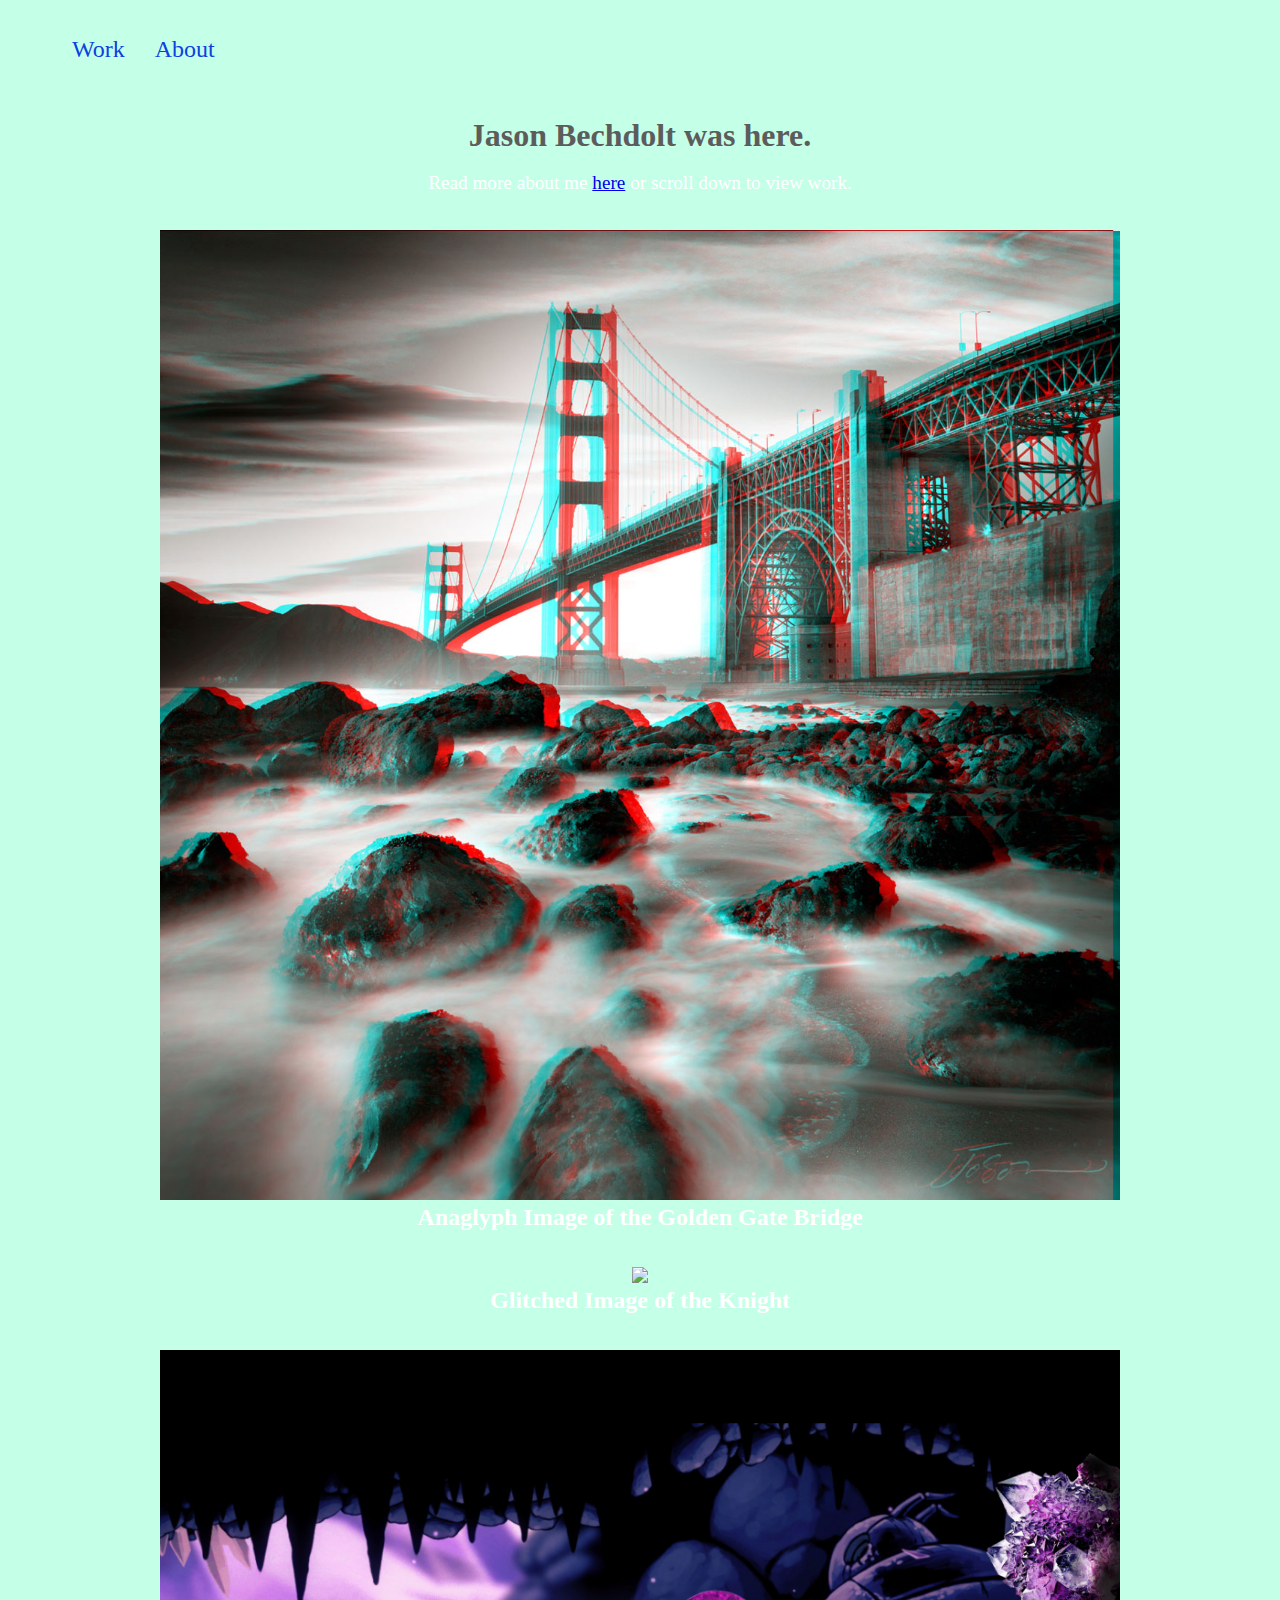
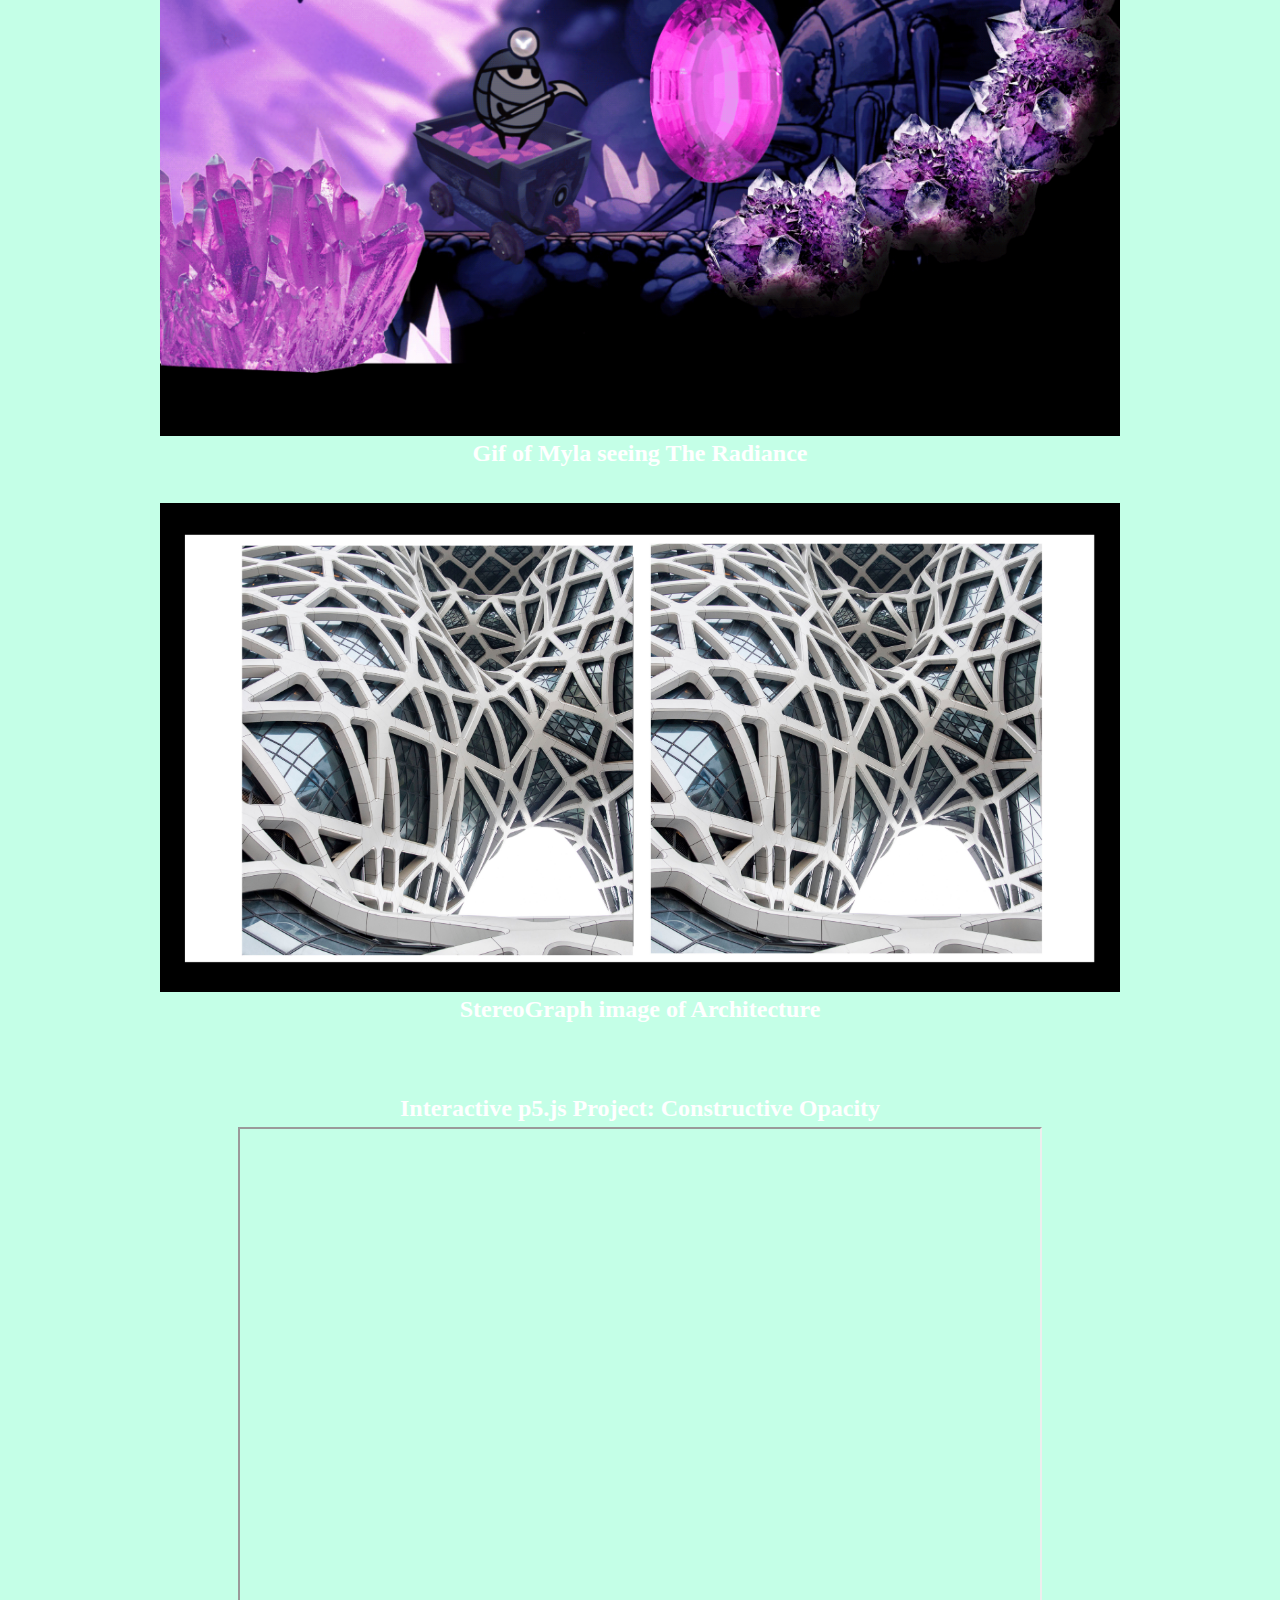
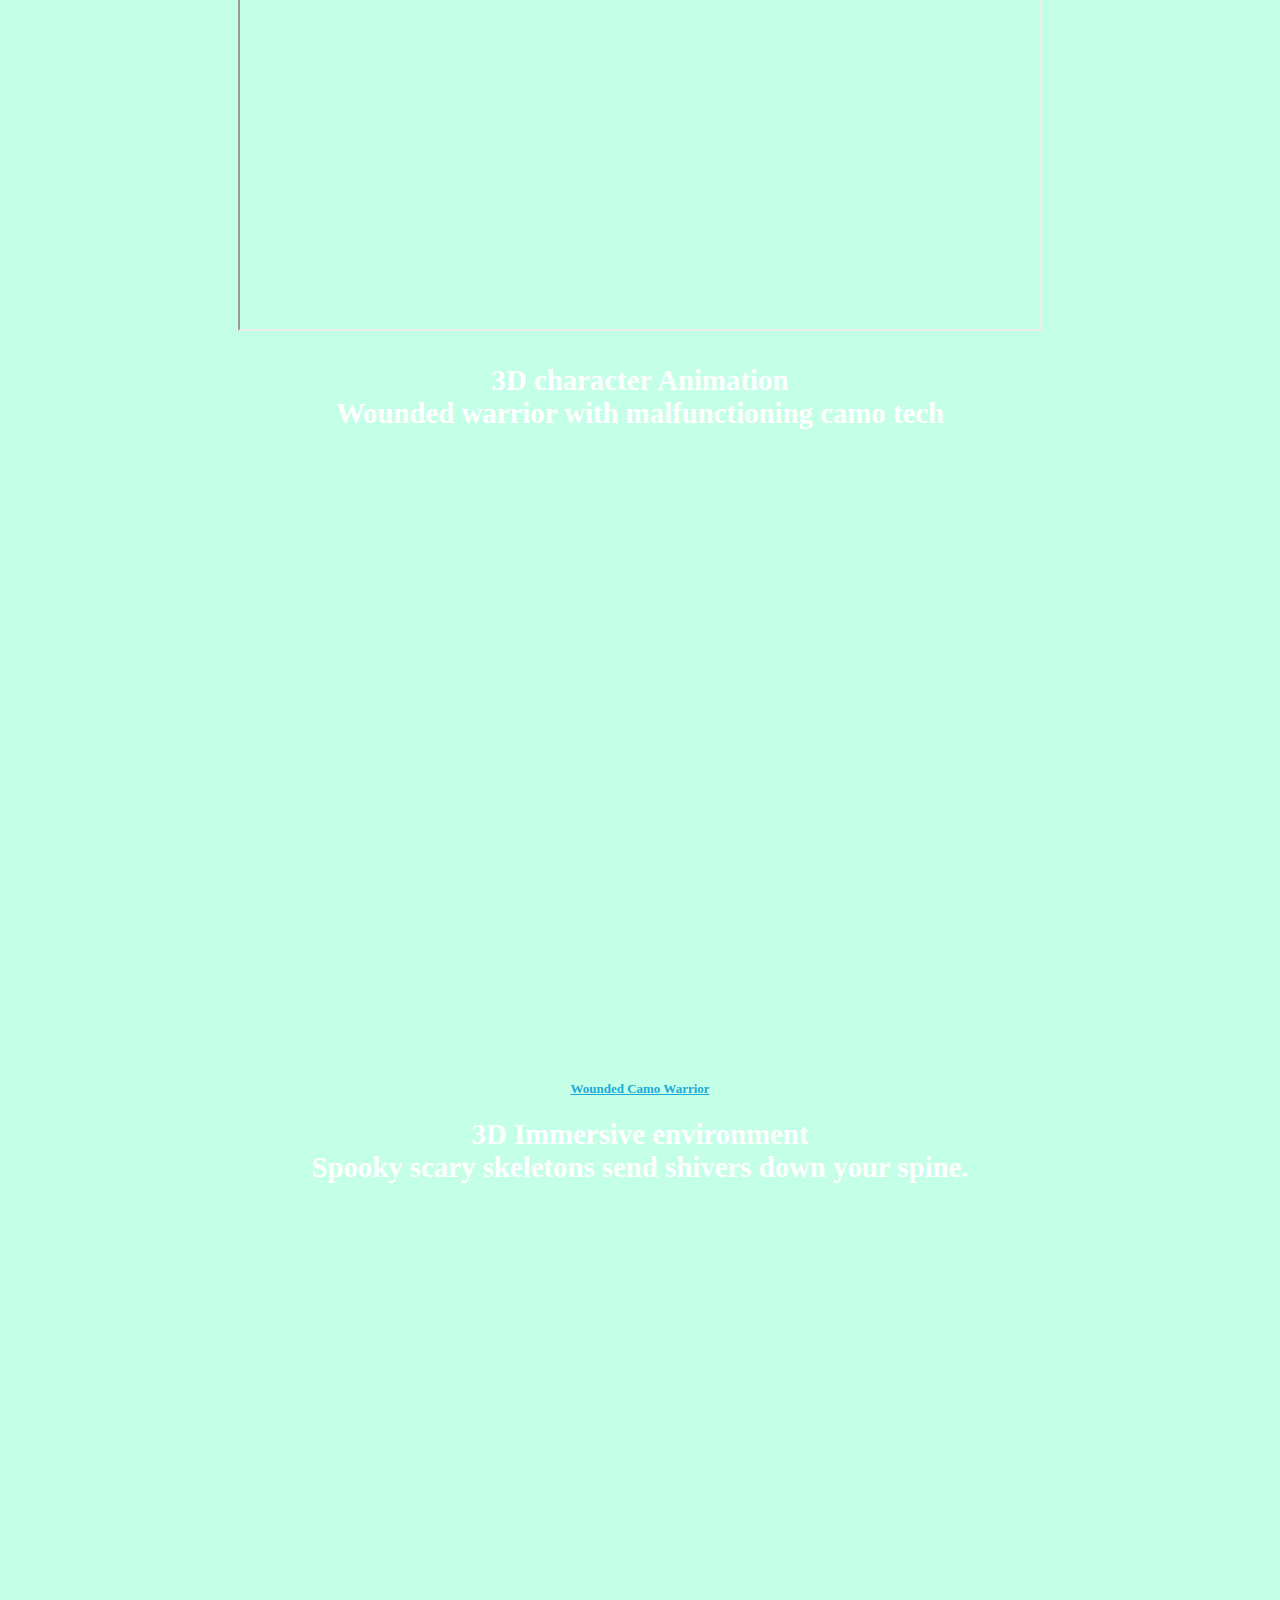
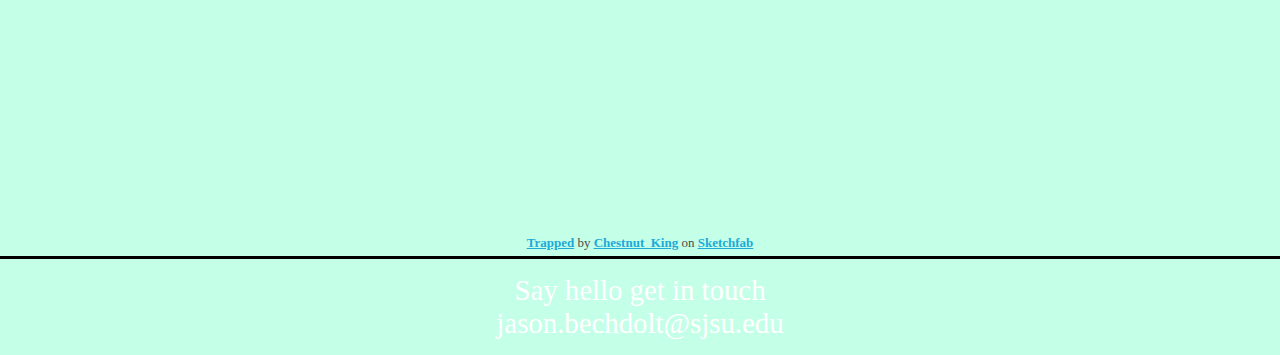
==== Index.html @ ba487bbd "Update Index.html" ====
<!DOCTYPE html>
<html>
  <head>
    <title>Jason Bechdolt</title>
    <meta charset="UTF-8">
    <link rel="stylesheet" href="style.css">
    <link rel="stylesheet" href="https://use.fontawesome.com/releases/v5.7.2/css/all.css" integrity="sha384-fnmOCqbTlWIlj8LyTjo7mOUStjsKC4pOpQbqyi7RrhN7udi9RwhKkMHpvLbHG9Sr" crossorigin="anonymous">
  </head>

<body>

  <div class="container">
    <ul class="menu">
      <li><a href="Index.html">Work</a></li>
      <li><a href="about.html">About</a></li>
      <li><a href="Chestnut King#3156"></a></li>
      <li><i class="fab fa-instagram"></i></li>
    </ul>

      <br><br>

      <center>
    <h1 id="title"> Jason Bechdolt was here.</h1>
    <p> Read more about me <a href="about.html"> here</a> or scroll down to view work.</p>

    <br><br>

    <img src="images/Jason_Bechdolt_Anaglyph.jpg" class="portfolio">
    <h2 class="imgdes"> Anaglyph Image of the Golden Gate Bridge </h2> <br><br>
    <img src="images/Jason_Bechdolt_Glitch.bmp.bmp" class="portfolio">
    <h2 class="imgdes"> Glitched Image of the Knight </h2> <br><br>
    <img src="images/The-Death-of-Myla.gif" class="portfolio">
    <h2 class="imgdes"> Gif of Myla seeing The Radiance </h2> <br><br>
    <img src="images/Jason_Bechdolt_stereograph.jpg" class="portfolio">
    <h2 class="imgdes"> StereoGraph image of Architecture </h2> <br><br>
    
    <br><br>
    <h2 class= "imgdes"> Interactive p5.js Project: Constructive Opacity
    <p style="font-size: 26px; font-weight: normal; margin: 5px; color: #4A4A4A;">

<div class="p5.js-embed-wrapper">
    <iframe width="800" height="800" src="https://editor.p5js.org/undefined/embed/ZyCuFQlDa"></iframe>

  <br><br>

  <p class= "description"> 3D character Animation
  <p class= "description"> Wounded warrior with malfunctioning camo tech

  <div class="sketchfab-embed-wrapper">
    <iframe title="A #D model" width="640" height="640" src="https://sketchfab.com/3d-models/injured-walk-fbx-02822b6e285645cd86ea99f960a6e936/embed?autostart=1"
    frameborder="0" allow="autoplay; fullscreen; vr" mozallowfullscreen="true" webkitallowfullscreen="true" class="portfolio"></iframe>

<p style="font-size: 13px; font-weight: normal; margin: 5px; color: #4A4A4A;">
    <a href="https://sketchfab.com/3d-models/injured-walk-fbx-02822b6e285645cd86ea99f960a6e936?utm_medium=embed&utm_source=website&utm_campaign=share-popup" target="_blank" style="font-weight: bold; color: #1CAAD9;">Wounded Camo Warrior</a>

  <br><br>
  <p class= "description"> 3D Immersive environment
  <p class= "description"> Spooky scary skeletons send shivers down your spine.</p>

  <div class="sketchfab-embed-wrapper">
    <iframe title="A 3D model" width="640" height="640" src="https://sketchfab.com/models/679c167a5bb645f9ba3795d0e553e50b/embed?autostart=1"
    frameborder="0" allow="autoplay; fullscreen; vr" mozallowfullscreen="true" webkitallowfullscreen="true" class="portfolio"></iframe>

<p style="font-size: 13px; font-weight: normal; margin: 5px; color: #4A4A4A;">
    <a href="https://sketchfab.com/3d-models/trapped-679c167a5bb645f9ba3795d0e553e50b?utm_medium=embed&utm_source=website&utm_campaign=share-popup" target="_blank" style="font-weight: bold; color: #1CAAD9;">Trapped</a>
    by <a href="https://sketchfab.com/Chestnut_King?utm_medium=embed&utm_source=website&utm_campaign=share-popup" target="_blank" style="font-weight: bold; color: #1CAAD9;">Chestnut_King</a>
    on <a href="https://sketchfab.com?utm_medium=embed&utm_source=website&utm_campaign=share-popup" target="_blank" style="font-weight: bold; color: #1CAAD9;">Sketchfab</a>
  </center>
</p>
</div>

    <footer>
      <p> Say hello get in touch
      <br> jason.bechdolt@sjsu.edu
    </footer>

  </div>
</body>
</html>
---- style.css ----
* {
  margin: 0;
  padding: 0;
}

body {
  overflow-x: hidden;
  background-color: #c4ffe7;
  background-image: url("http://cdn.designbeep.com/wp-content/uploads/2012/01/8.free-carbon-fiber-textures.jpg");
}

.menu {
  margin-top:4vh;
  margin-left:8vh;
}

.menu li {
  float: left;
  padding-right: 30px;
  font-size: 1.5em;
  color: #0b41e3;
  list-style-type: none;
}

.menu li a {
  color: #0b41e3;
  text-decoration: none;
}

#title {
  margin-top: 5vh;
  margin-bottom:2vh;
  color: #5c5c5c;
}

h1, p {
  text-align: center;
}

p {
  font-size: 1.2em;
  color: white;
}

.portfolio {
  width:75%;
}

.imgdes {
  color: white;
}

herelink# {
;color: white
}

test# {
  ;background-color: orange
  ;width:50%
}

description {
  ;width:70%
}

footer {
  border-top: 3px black solid;
  color: black;
  padding: 15px;
  font-size:1.5em;
  text-align: center;
}

.wrapper {
  background:
}
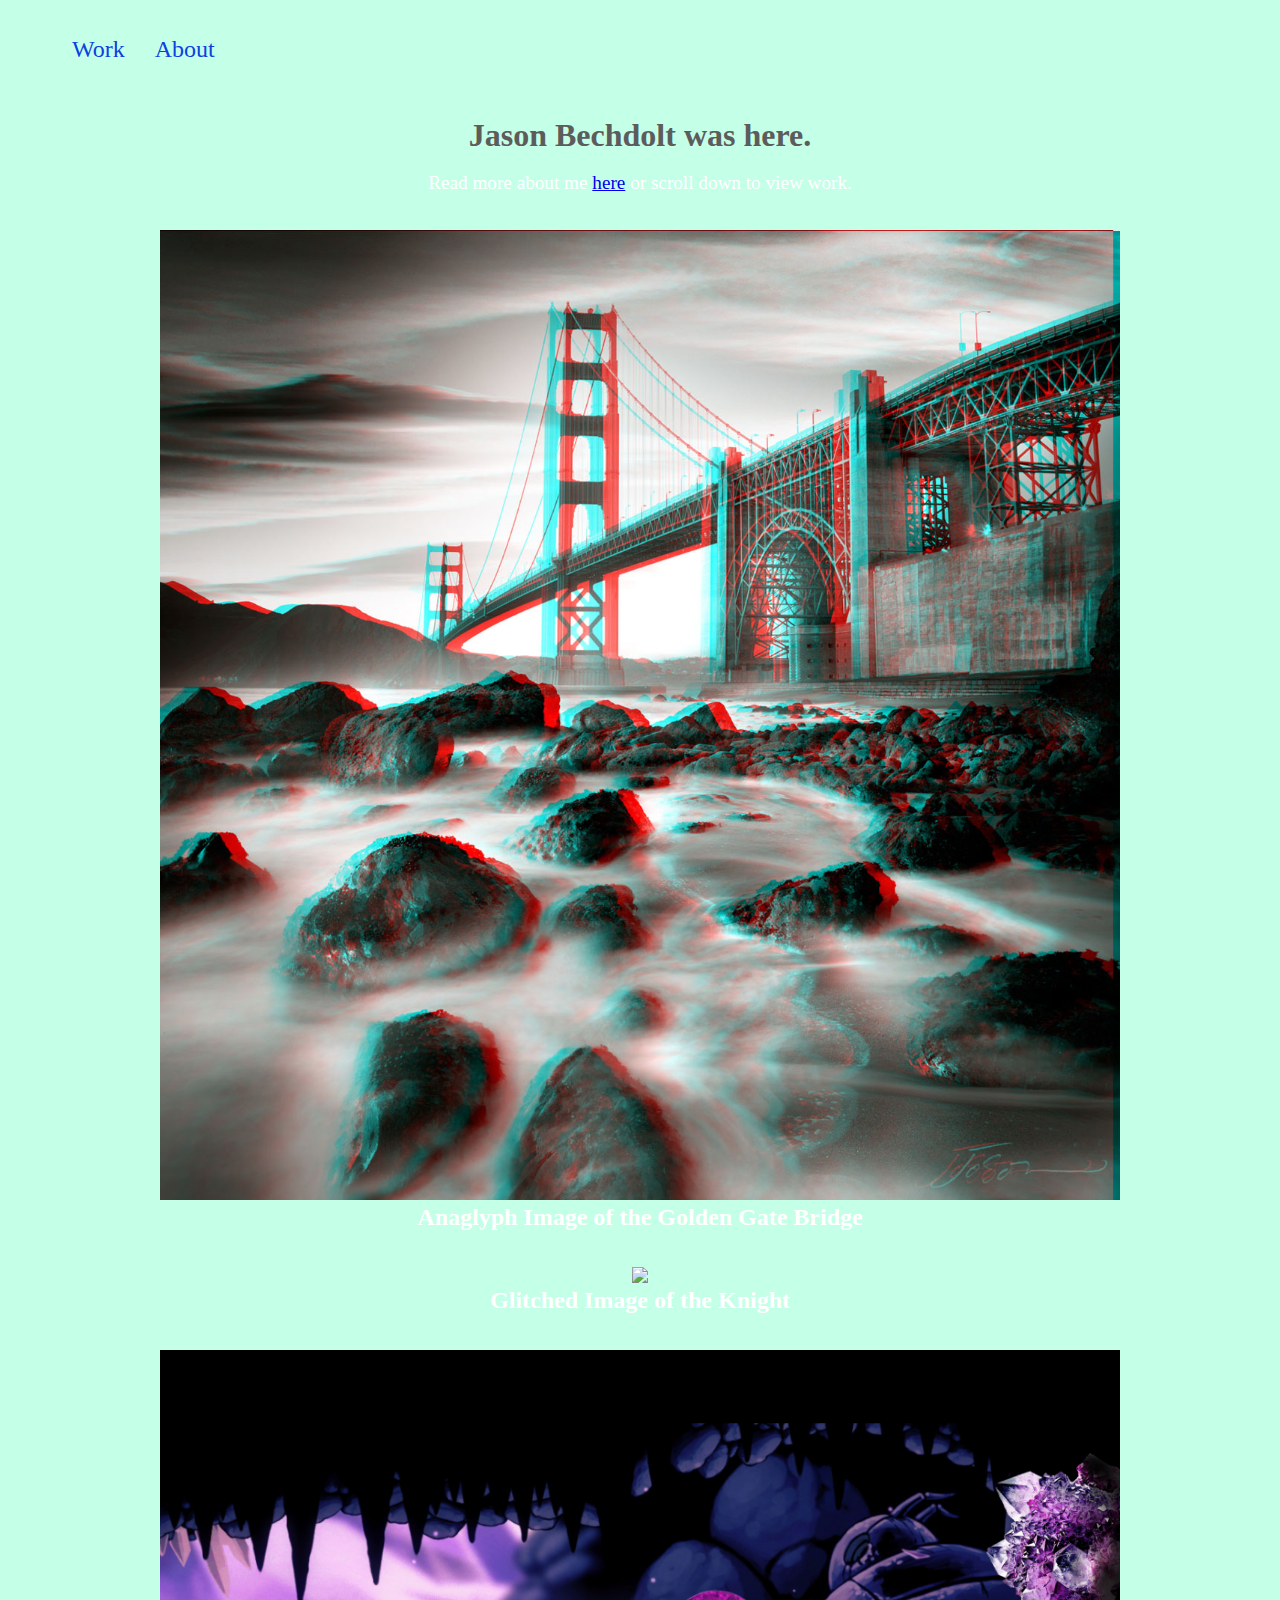
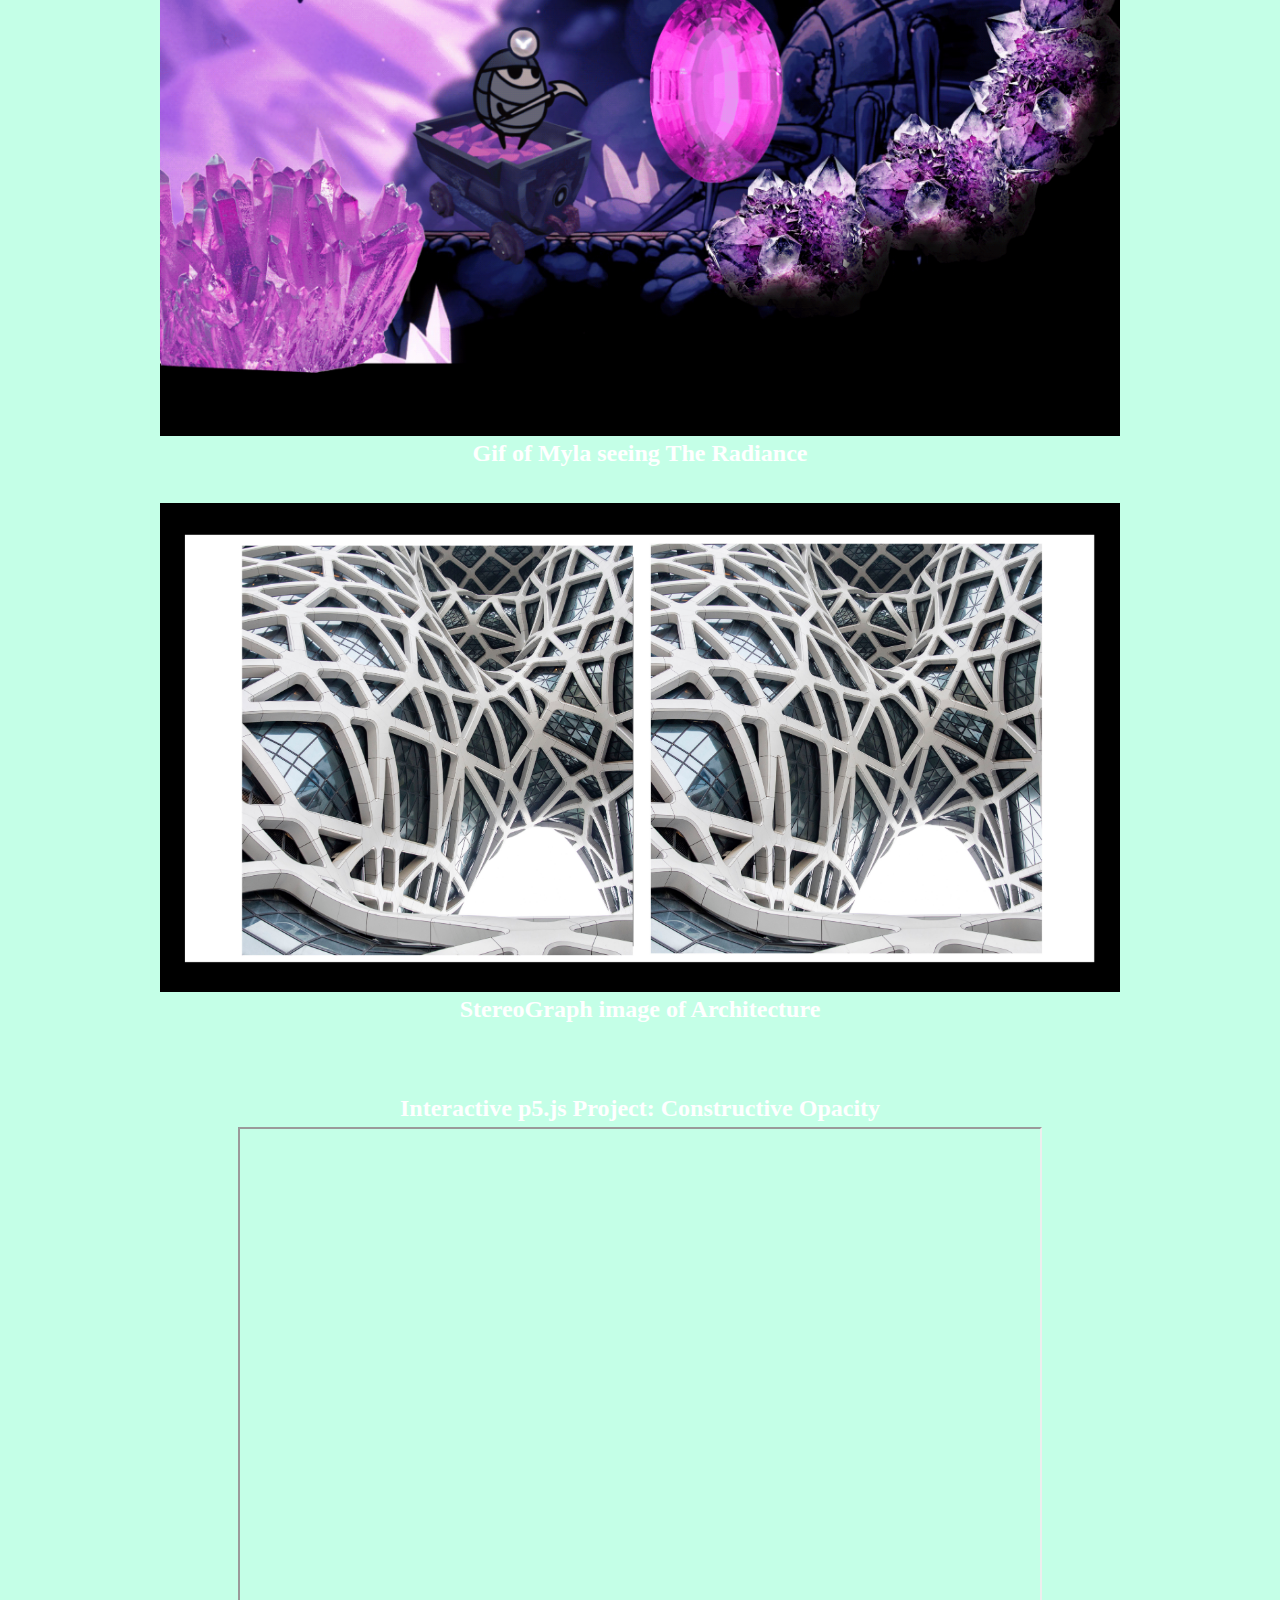
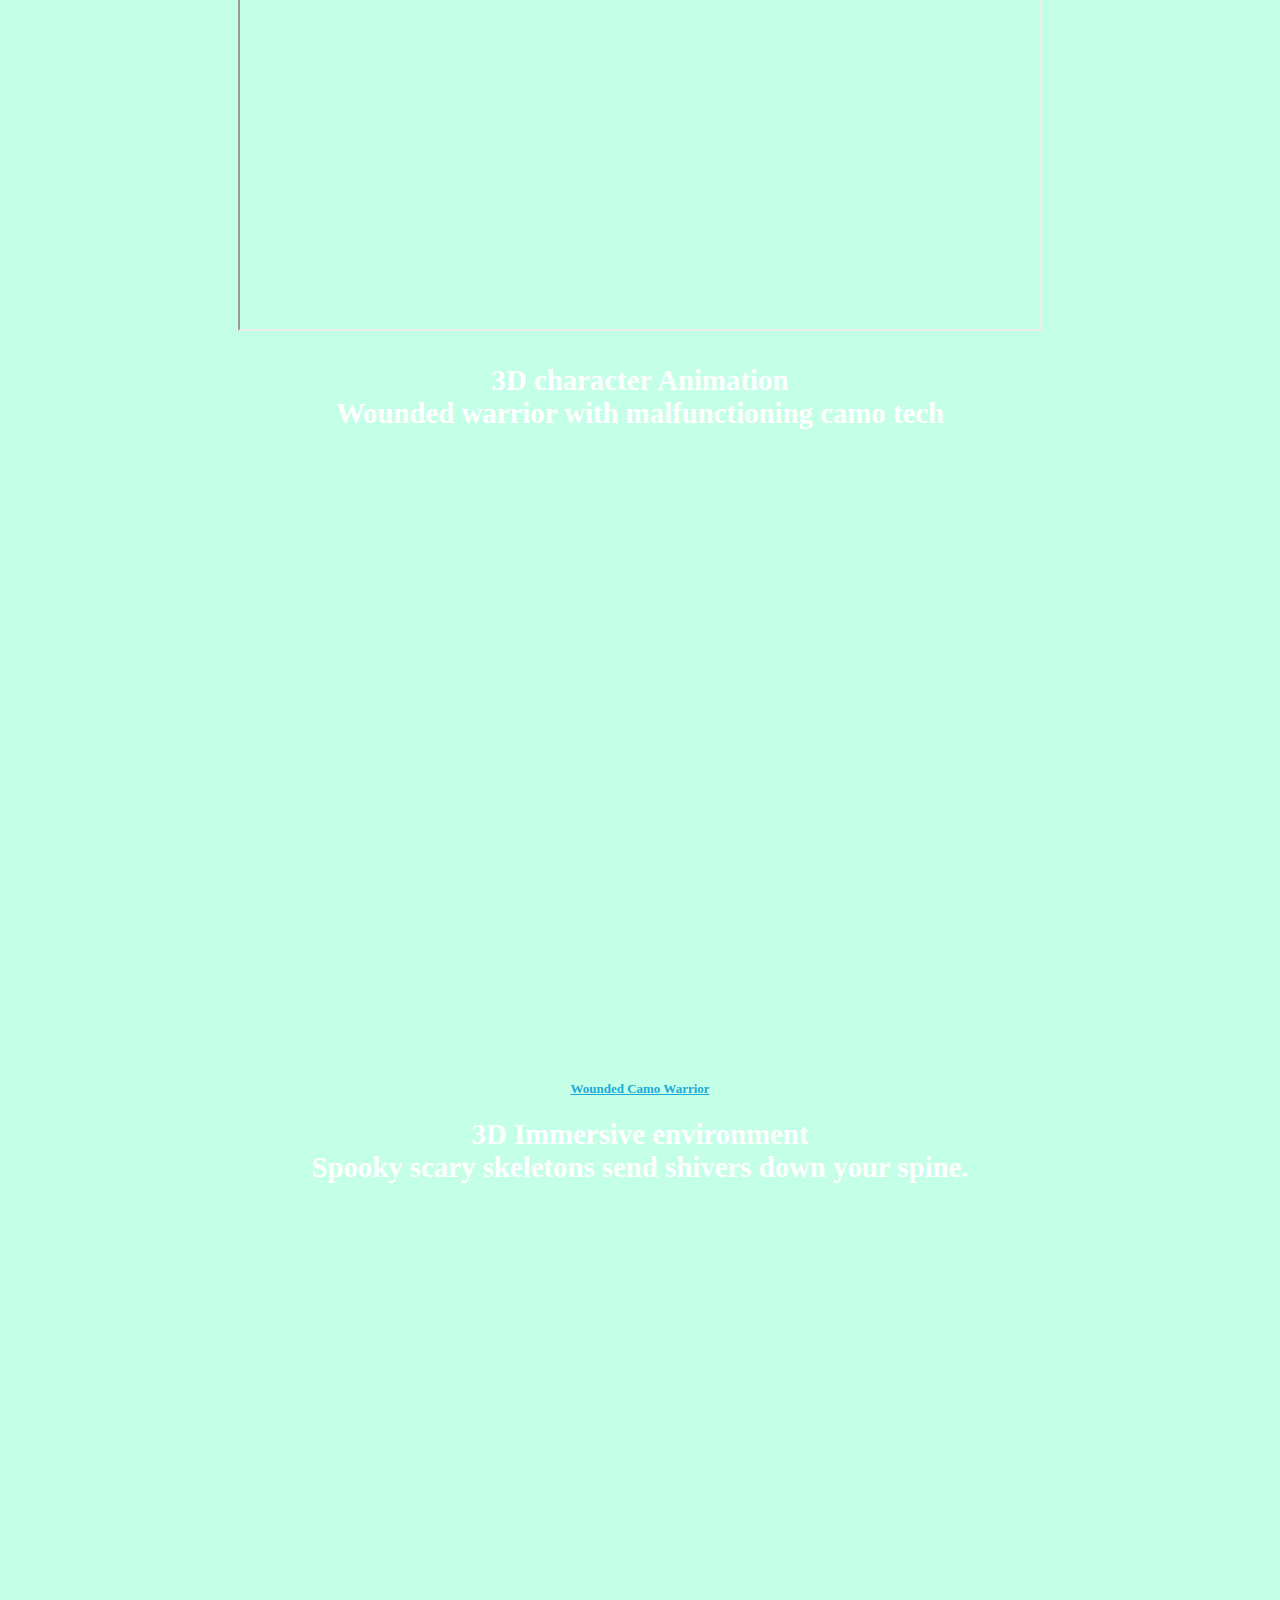
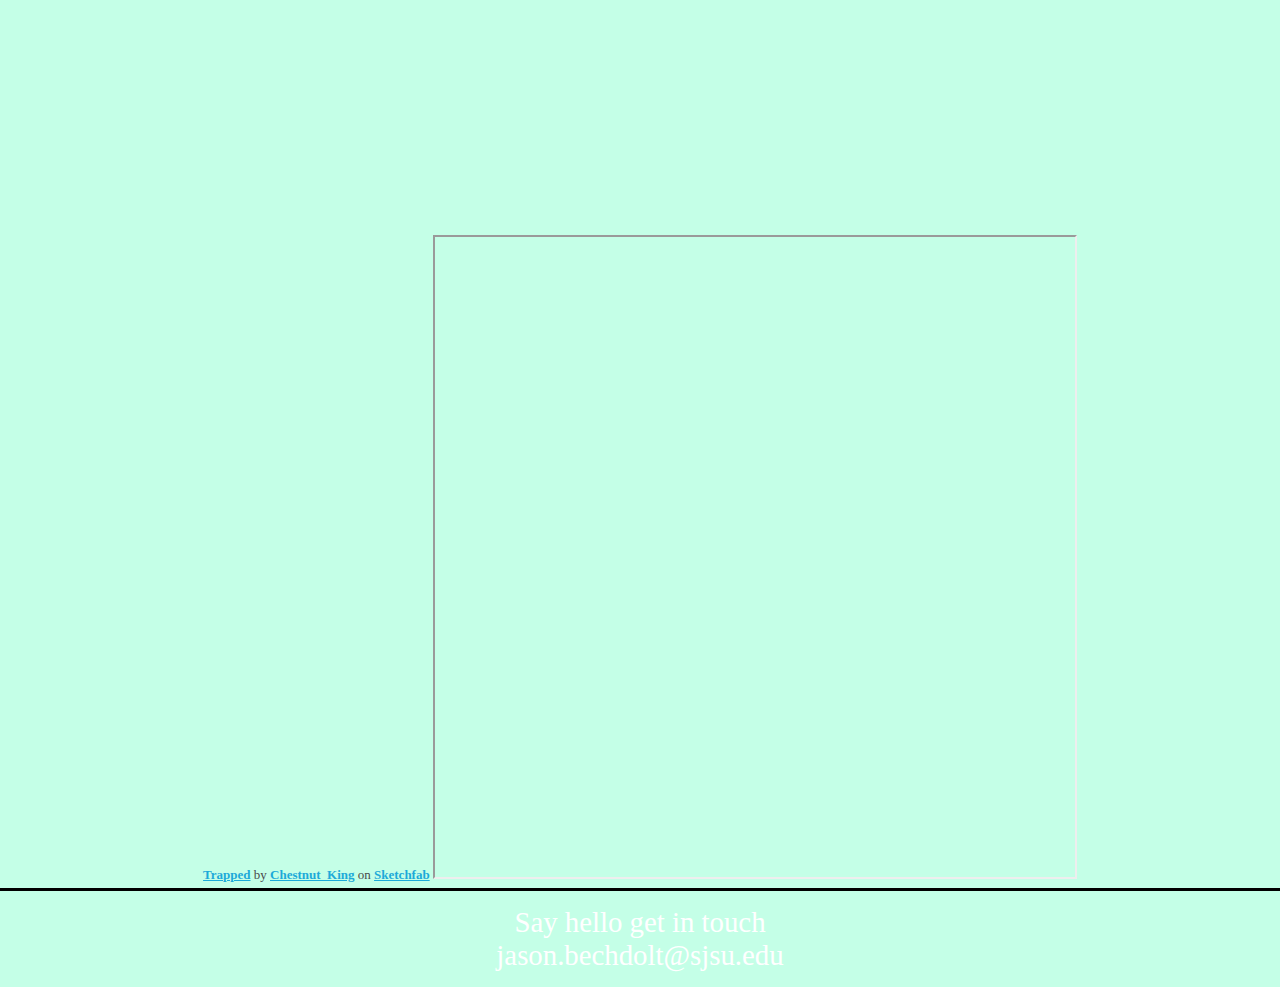
==== commit 4e35de0b: "Update Index.html" ====
--- a/Index.html
+++ b/Index.html
@@ -33,7 +33,7 @@
     <h2 class="imgdes"> Gif of Myla seeing The Radiance </h2> <br><br>
     <img src="images/Jason_Bechdolt_stereograph.jpg" class="portfolio">
     <h2 class="imgdes"> StereoGraph image of Architecture </h2> <br><br>
-    
+
     <br><br>
     <h2 class= "imgdes"> Interactive p5.js Project: Constructive Opacity
     <p style="font-size: 26px; font-weight: normal; margin: 5px; color: #4A4A4A;">
@@ -65,6 +65,9 @@
     <a href="https://sketchfab.com/3d-models/trapped-679c167a5bb645f9ba3795d0e553e50b?utm_medium=embed&utm_source=website&utm_campaign=share-popup" target="_blank" style="font-weight: bold; color: #1CAAD9;">Trapped</a>
     by <a href="https://sketchfab.com/Chestnut_King?utm_medium=embed&utm_source=website&utm_campaign=share-popup" target="_blank" style="font-weight: bold; color: #1CAAD9;">Chestnut_King</a>
     on <a href="https://sketchfab.com?utm_medium=embed&utm_source=website&utm_campaign=share-popup" target="_blank" style="font-weight: bold; color: #1CAAD9;">Sketchfab</a>
+
+<iframe title="Journey to Earth" width="640" height="640" src="https://vimeo.com/379794682" allow="autoplay; fullscreen" ></iframe>
+
   </center>
 </p>
 </div>
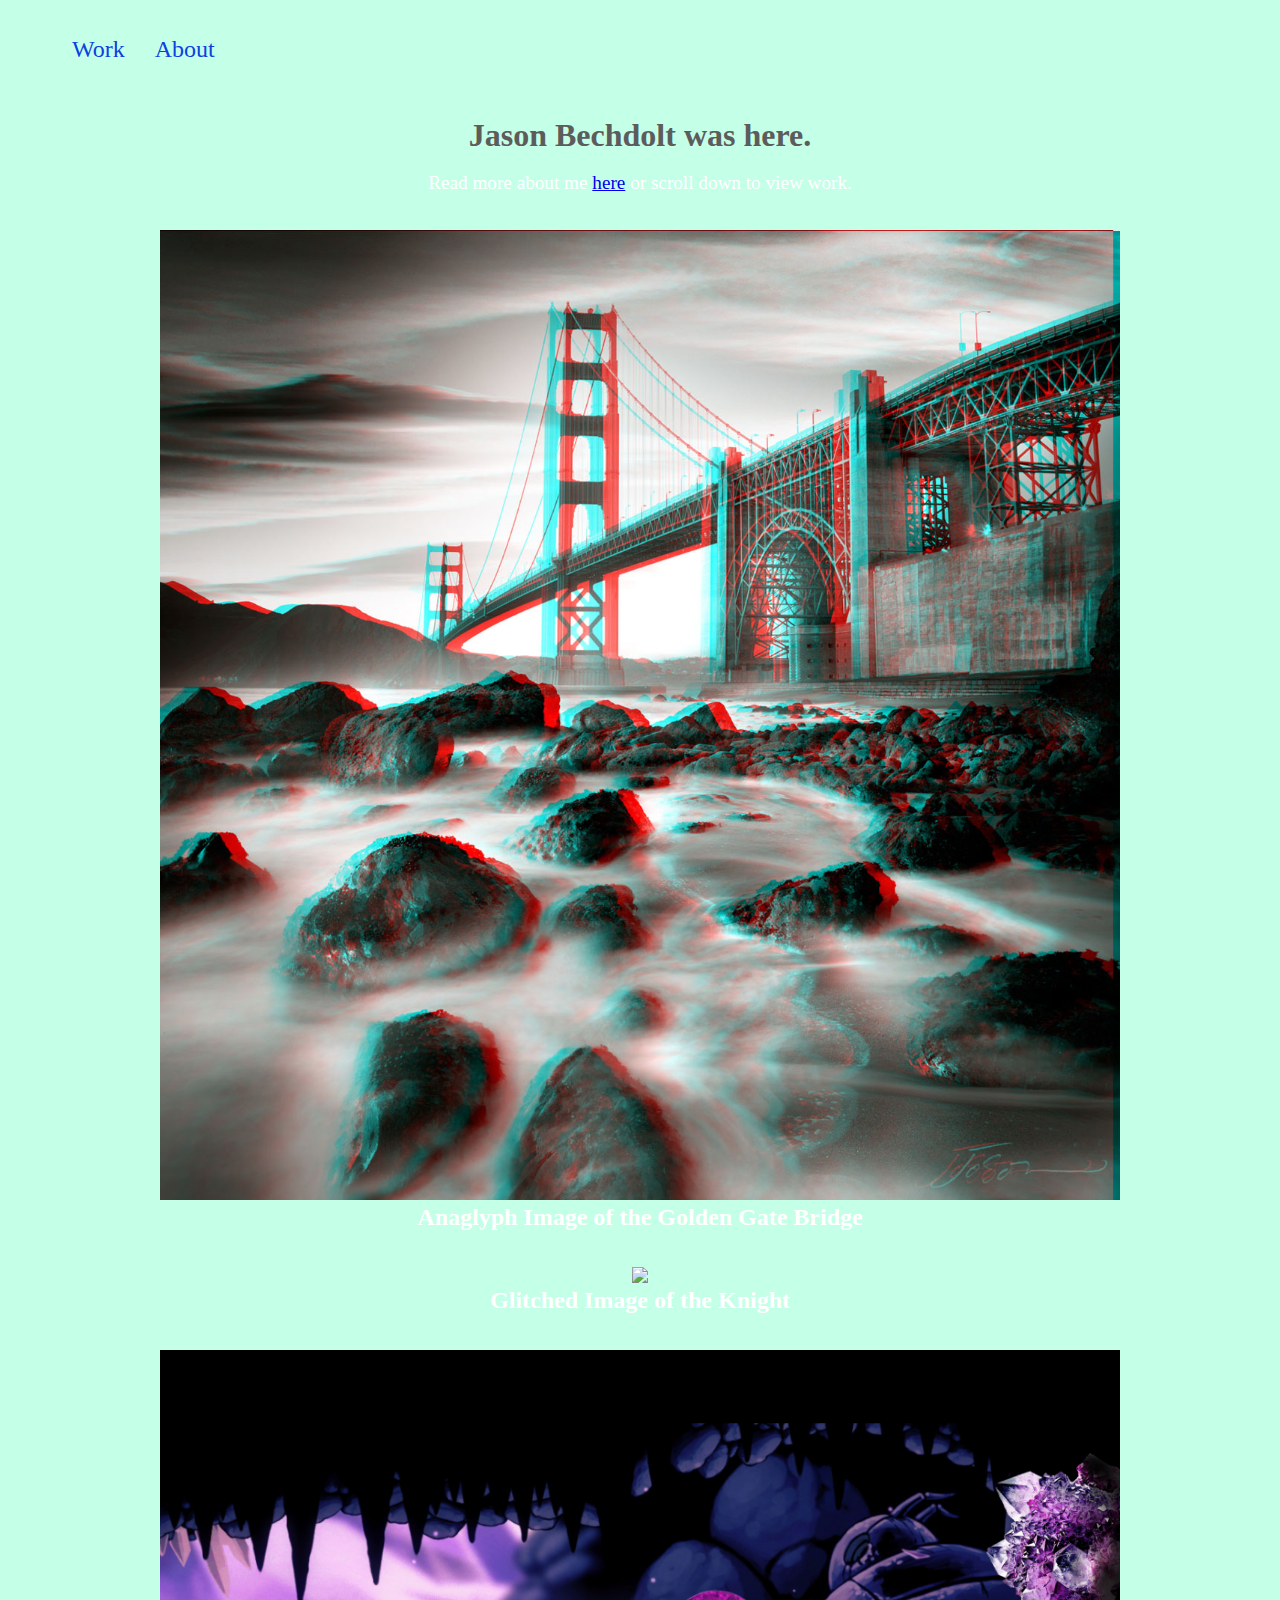
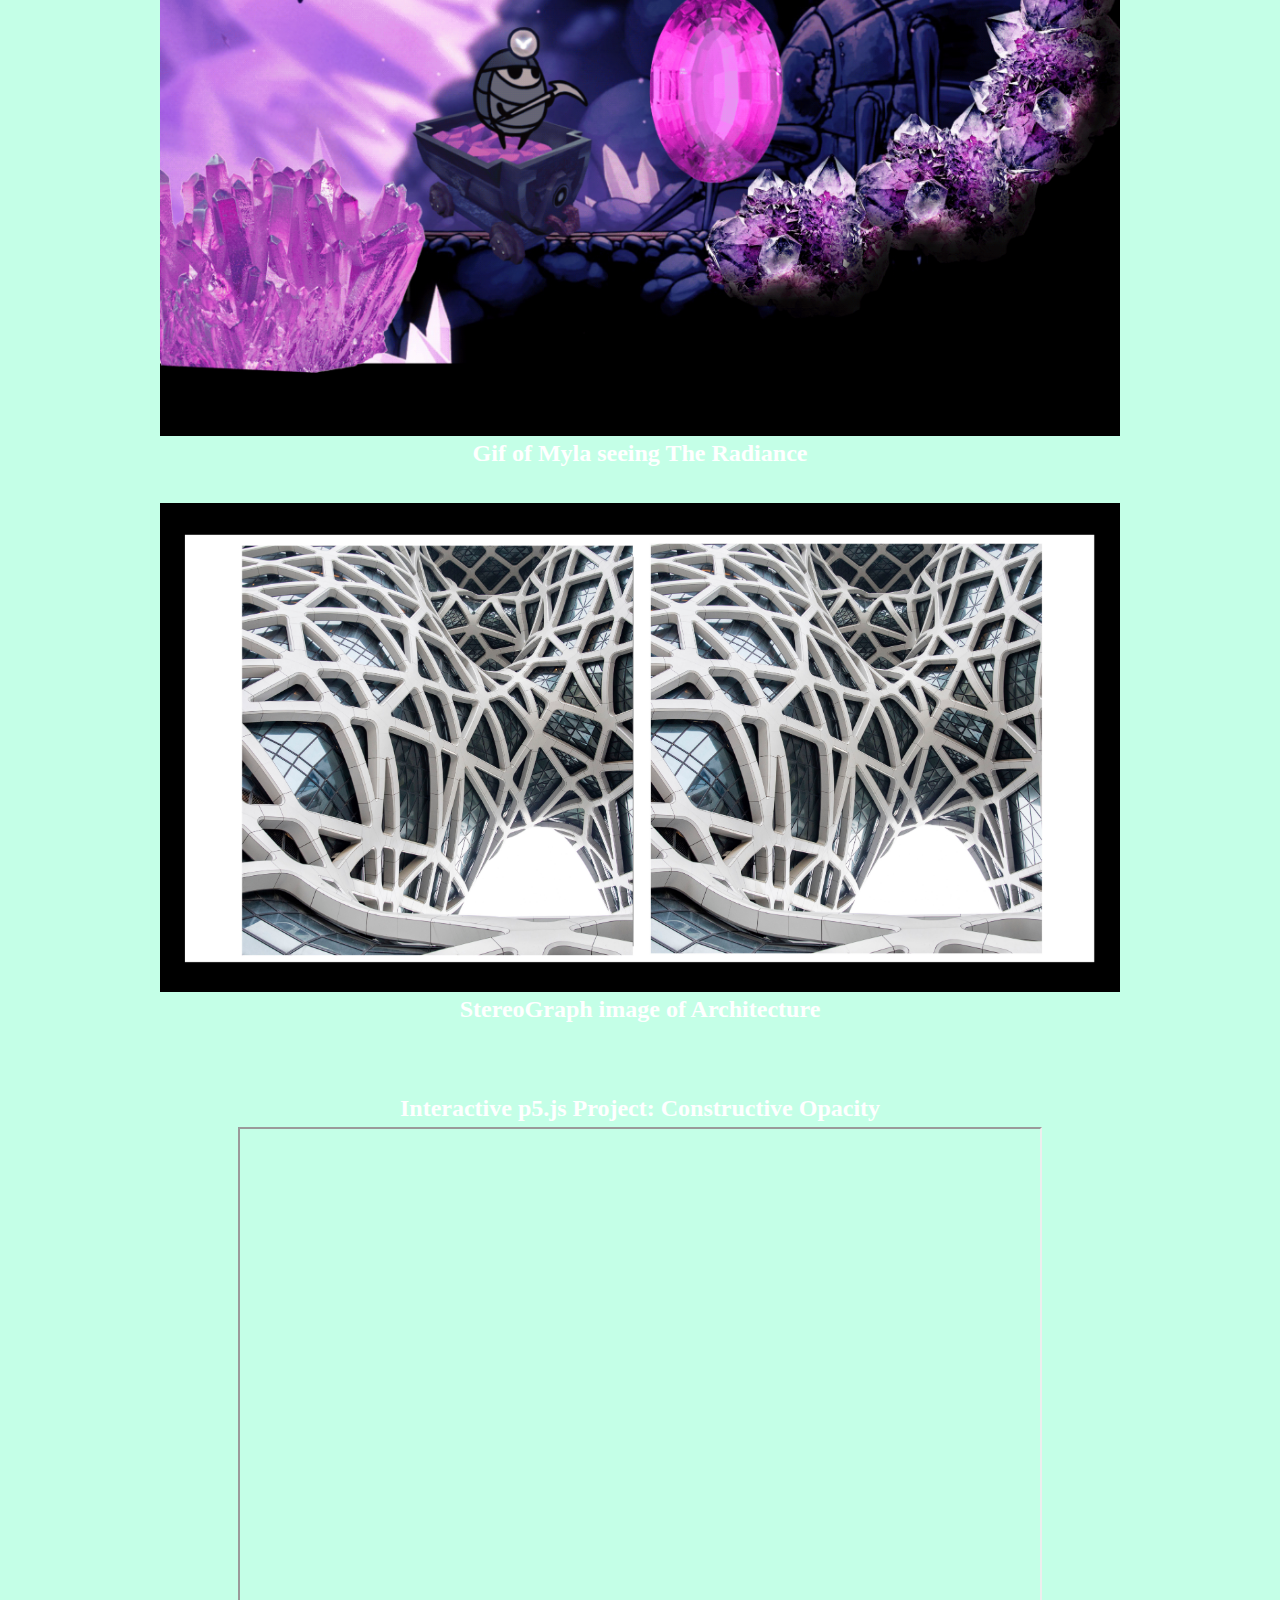
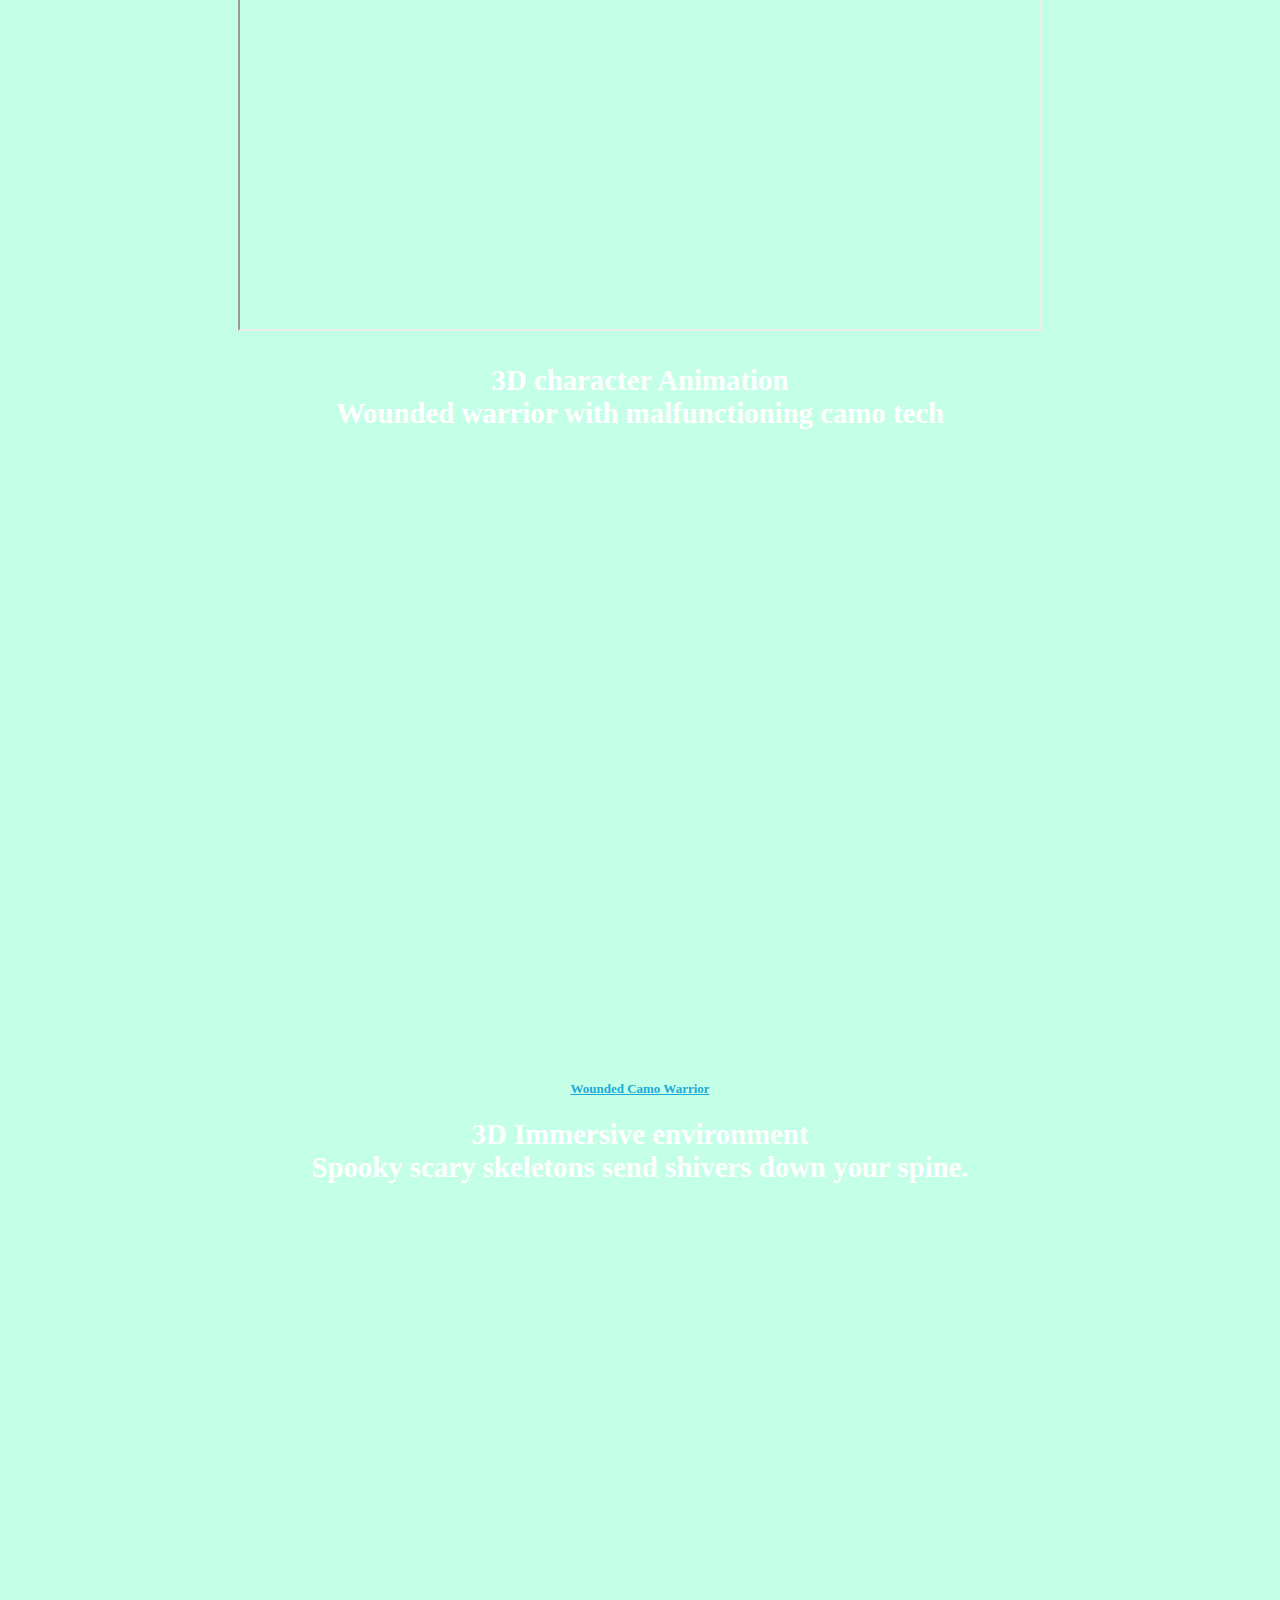
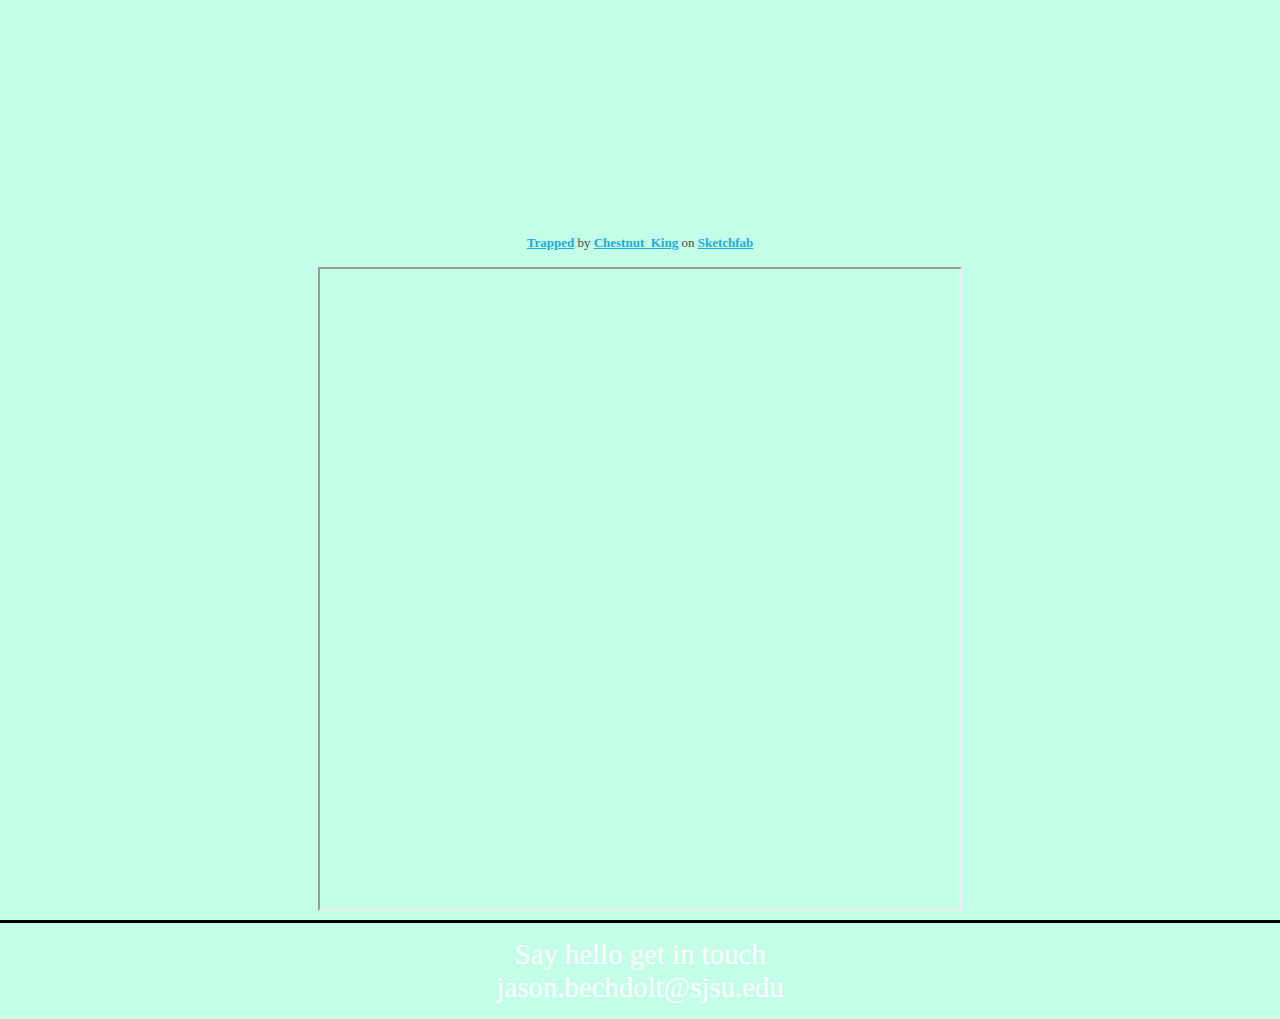
==== commit d198cfea: "Update Index.html" ====
--- a/Index.html
+++ b/Index.html
@@ -65,8 +65,9 @@
     <a href="https://sketchfab.com/3d-models/trapped-679c167a5bb645f9ba3795d0e553e50b?utm_medium=embed&utm_source=website&utm_campaign=share-popup" target="_blank" style="font-weight: bold; color: #1CAAD9;">Trapped</a>
     by <a href="https://sketchfab.com/Chestnut_King?utm_medium=embed&utm_source=website&utm_campaign=share-popup" target="_blank" style="font-weight: bold; color: #1CAAD9;">Chestnut_King</a>
     on <a href="https://sketchfab.com?utm_medium=embed&utm_source=website&utm_campaign=share-popup" target="_blank" style="font-weight: bold; color: #1CAAD9;">Sketchfab</a>
-
-<iframe title="Journey to Earth" width="640" height="640" src="https://vimeo.com/379794682" allow="autoplay; fullscreen" ></iframe>
+   <br><br>
+   
+<iframe title="Journey to Earth" width="640" height="640" src="https://vimeo.com/user106411039/review/379794682/5e141fd538" allow="autoplay; fullscreen" ></iframe>
 
   </center>
 </p>
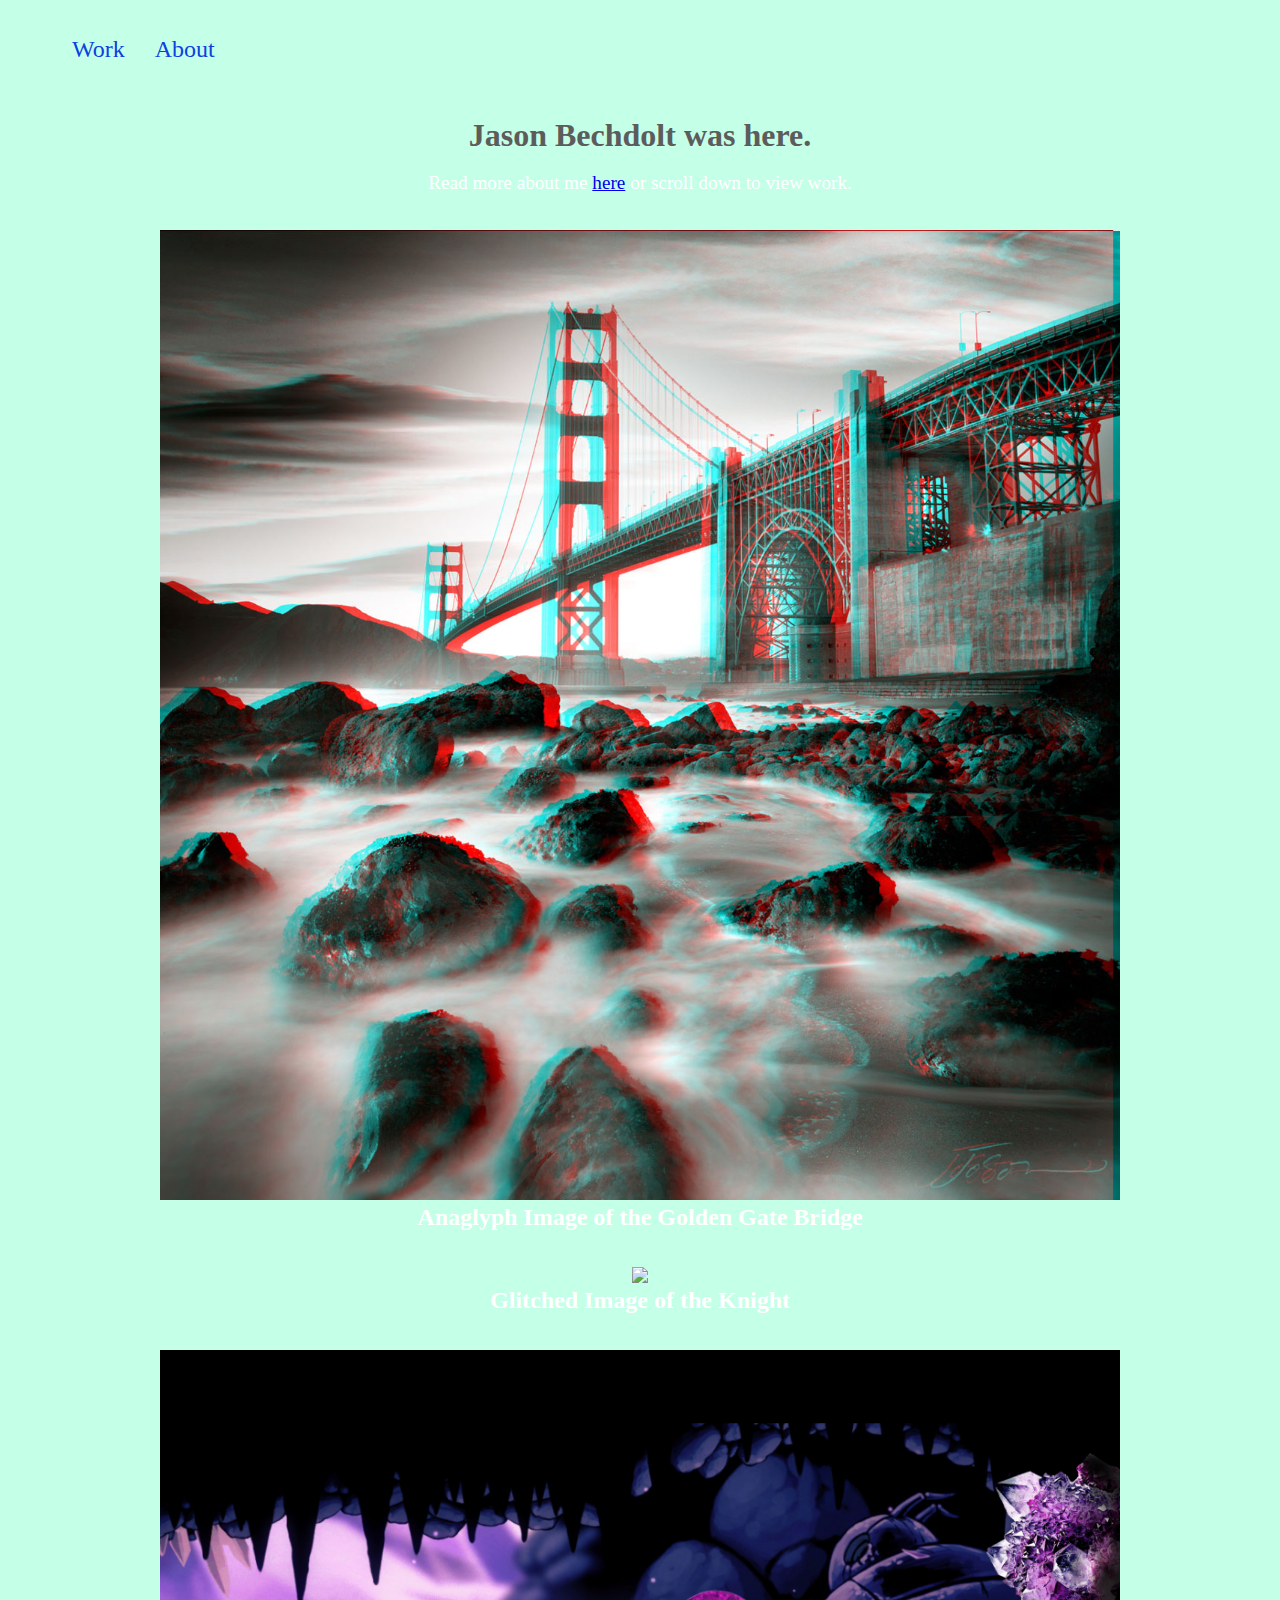
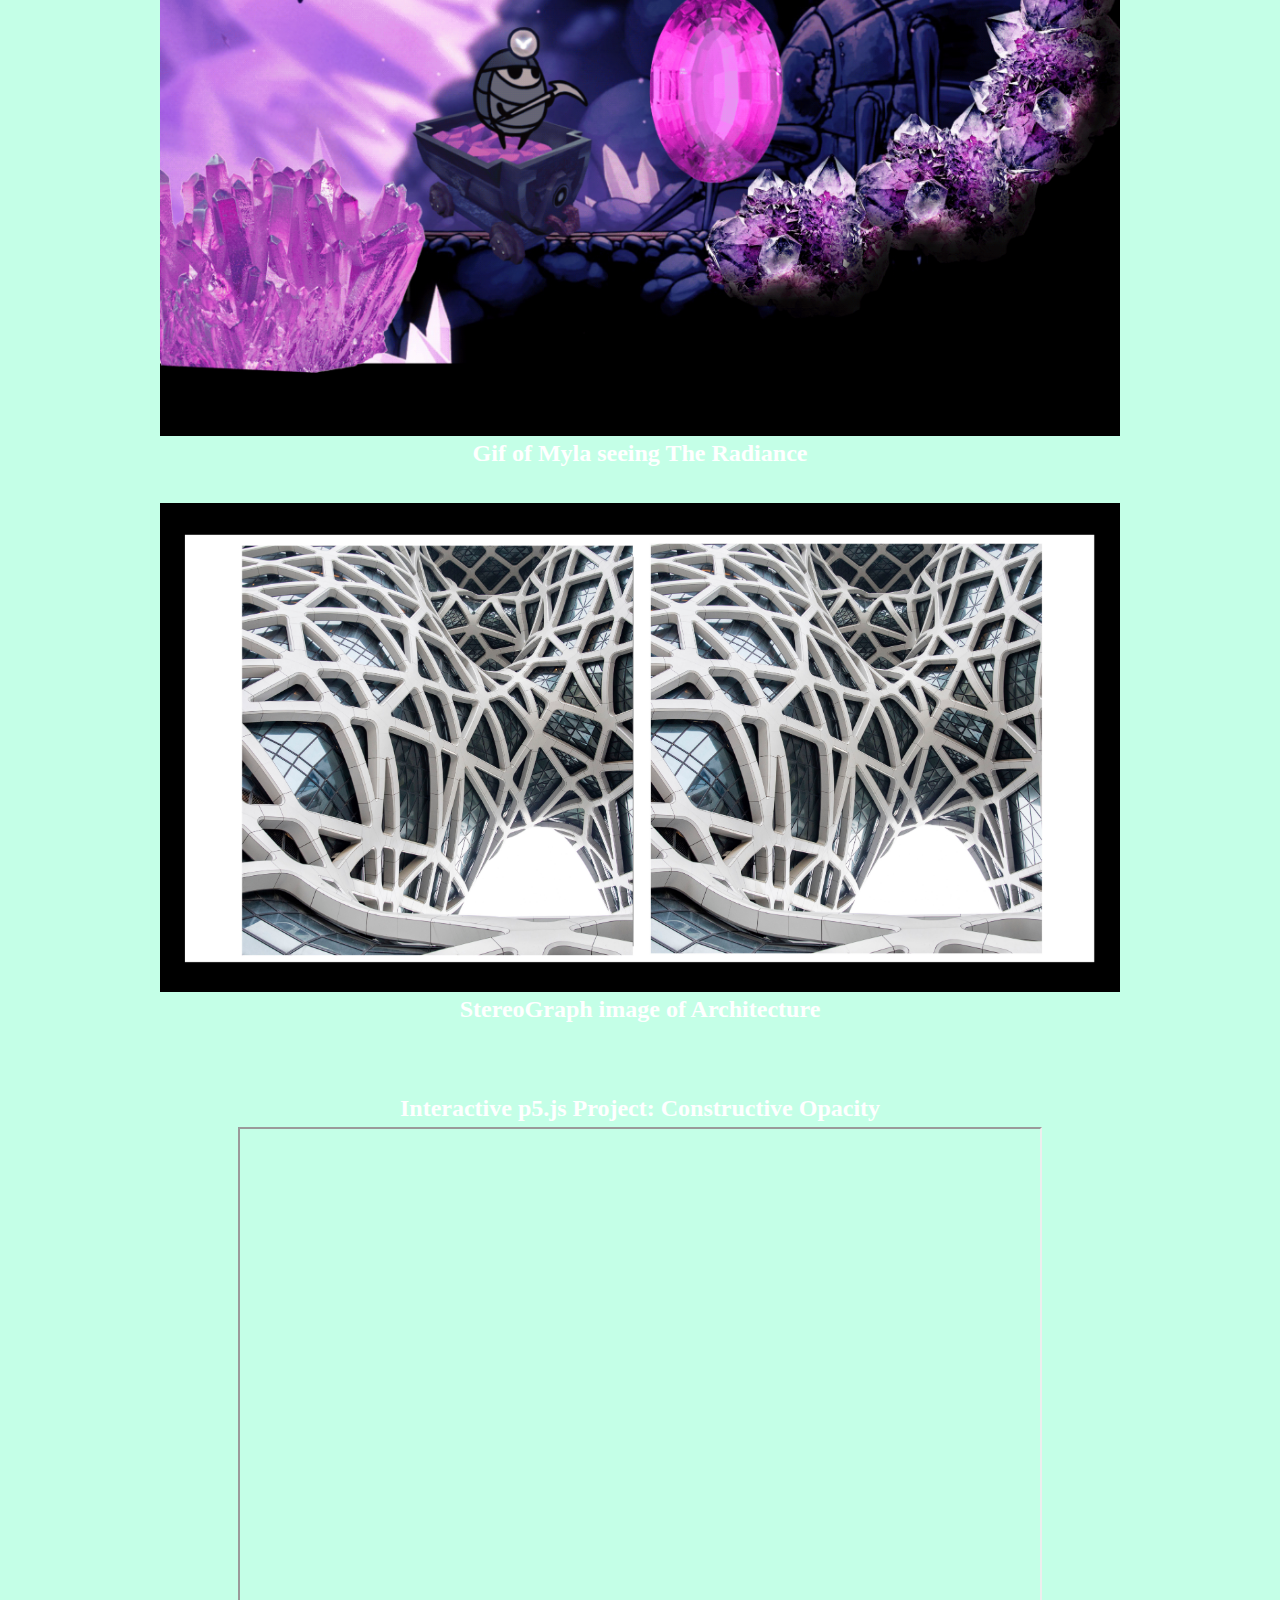
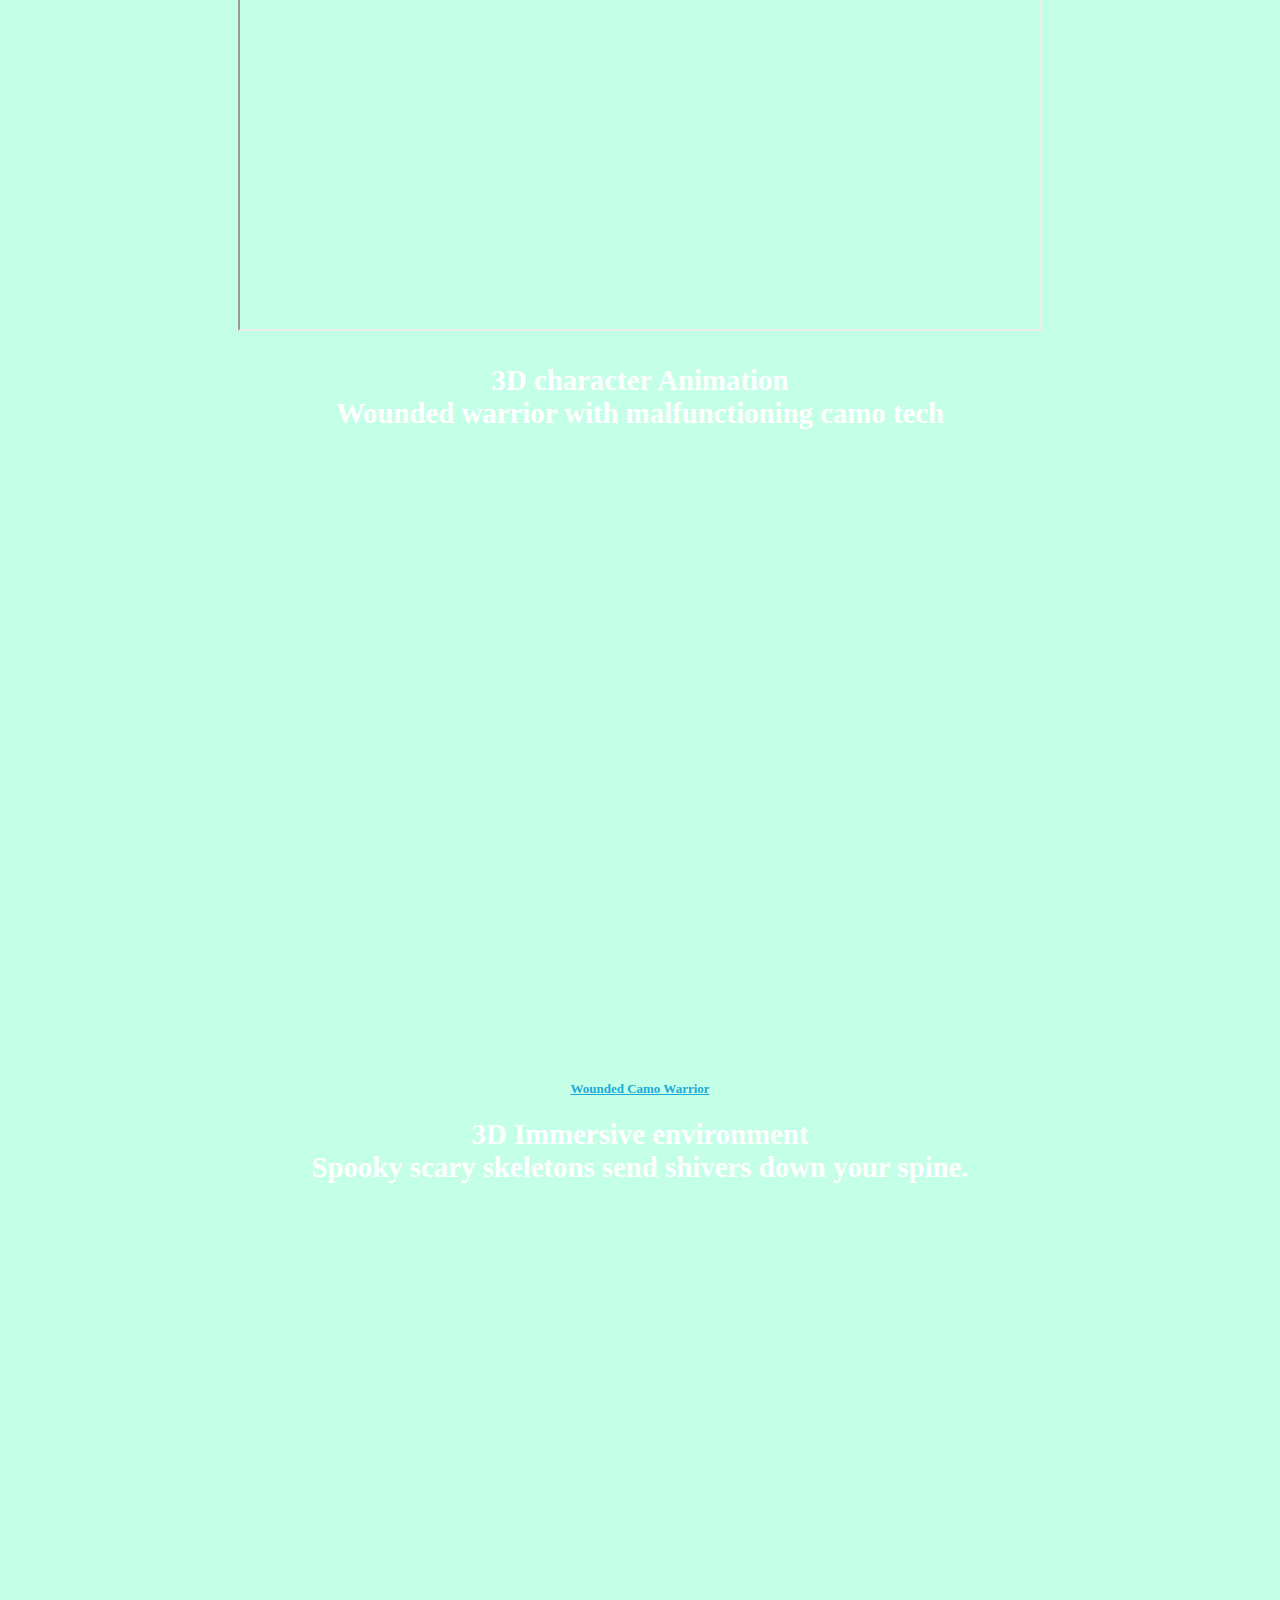
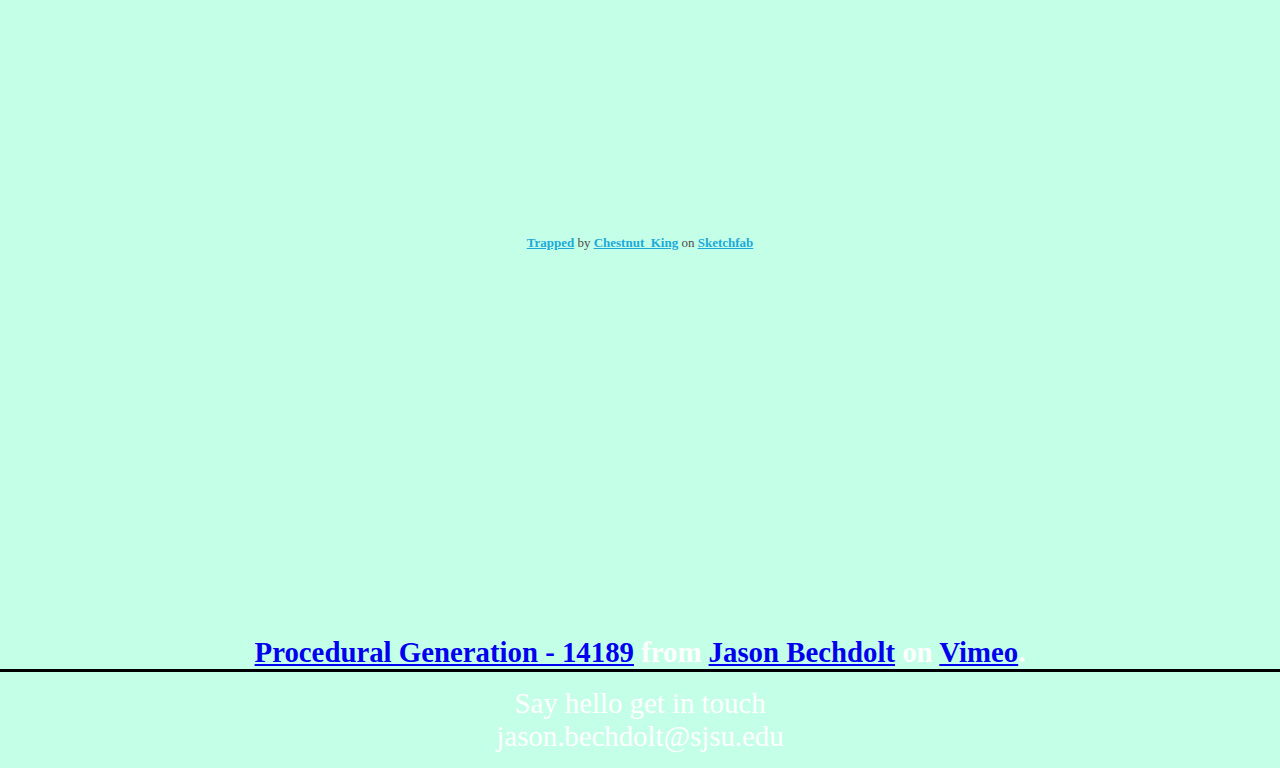
==== commit 8035193c: "Update Index.html" ====
--- a/Index.html
+++ b/Index.html
@@ -66,9 +66,9 @@
     by <a href="https://sketchfab.com/Chestnut_King?utm_medium=embed&utm_source=website&utm_campaign=share-popup" target="_blank" style="font-weight: bold; color: #1CAAD9;">Chestnut_King</a>
     on <a href="https://sketchfab.com?utm_medium=embed&utm_source=website&utm_campaign=share-popup" target="_blank" style="font-weight: bold; color: #1CAAD9;">Sketchfab</a>
    <br><br>
-   
-<iframe title="Journey to Earth" width="640" height="640" src="https://vimeo.com/user106411039/review/379794682/5e141fd538" allow="autoplay; fullscreen" ></iframe>
 
+   <iframe src="https://player.vimeo.com/video/379794682" width="640" height="360" frameborder="0" allow="autoplay; fullscreen" allowfullscreen></iframe>
+   <p><a href="https://vimeo.com/379794682">Procedural Generation - 14189</a> from <a href="https://vimeo.com/user106411039">Jason Bechdolt</a> on <a href="https://vimeo.com">Vimeo</a>.</p>
   </center>
 </p>
 </div>
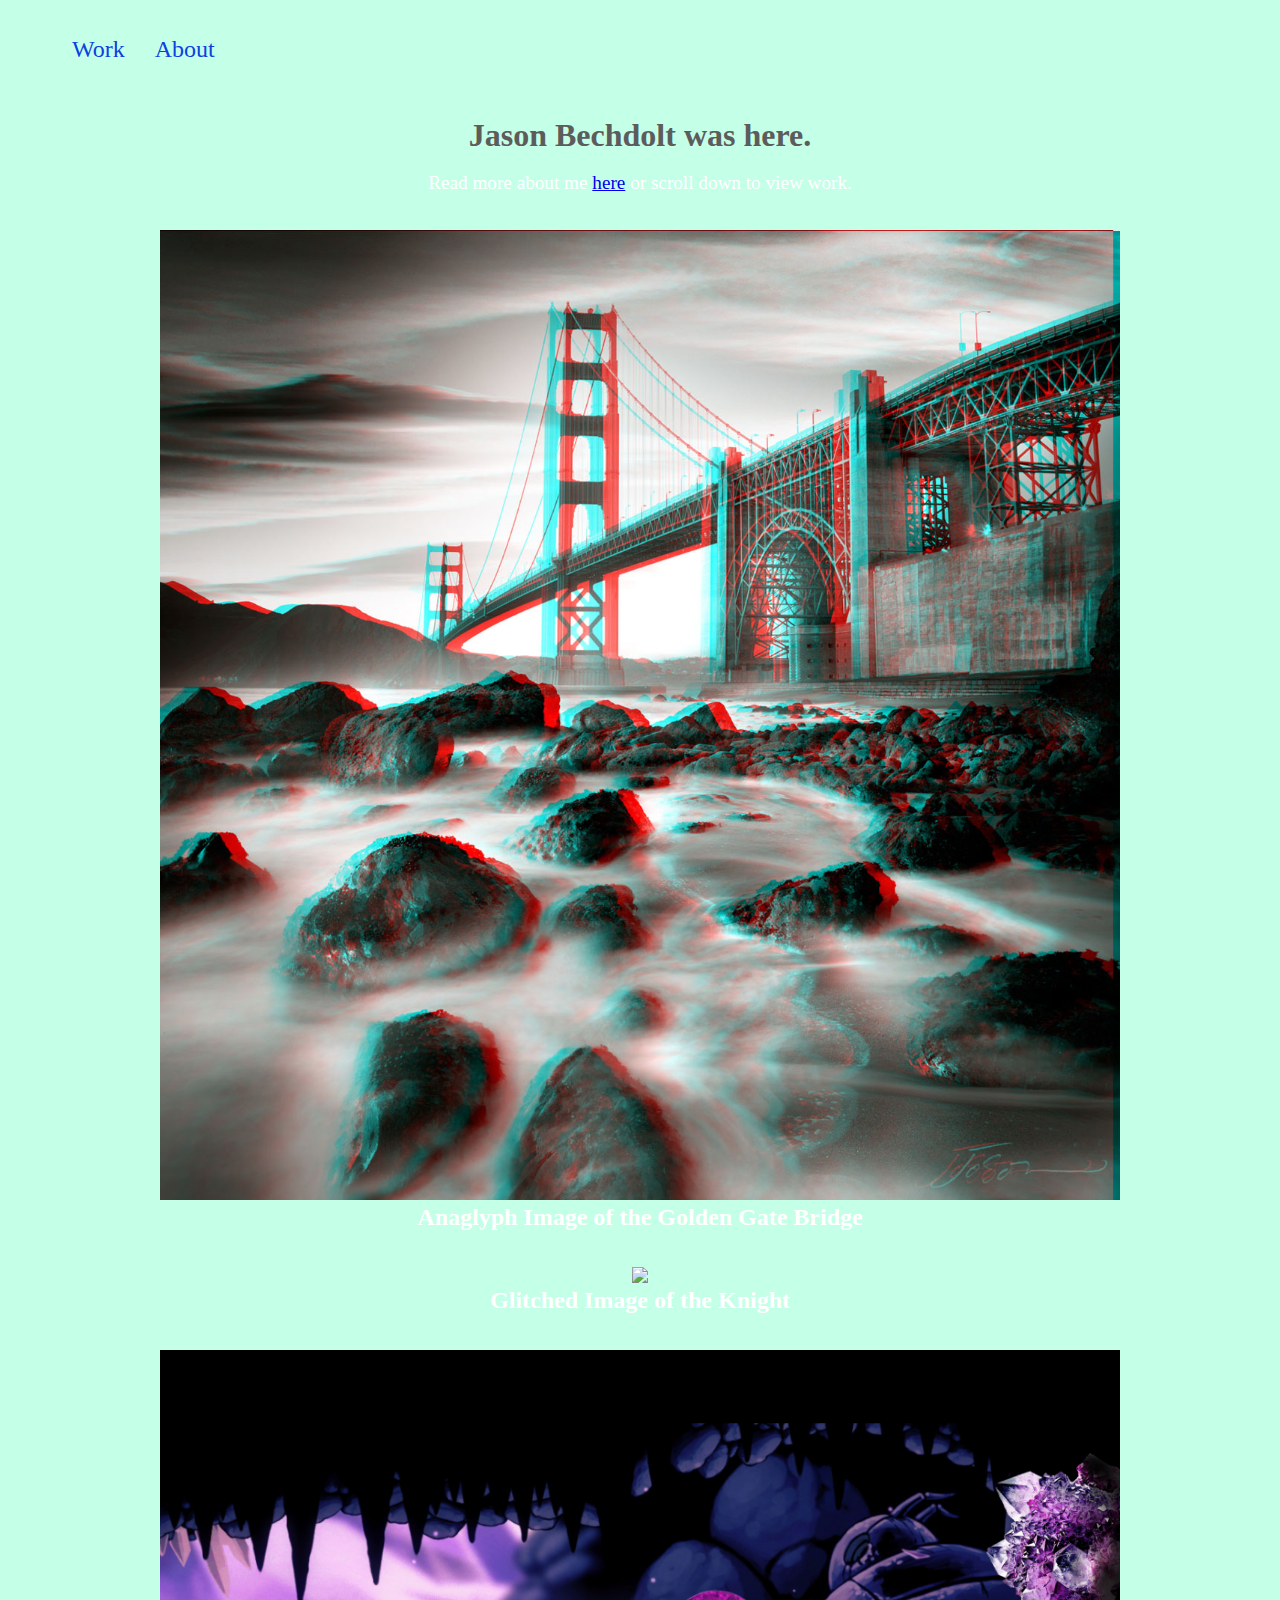
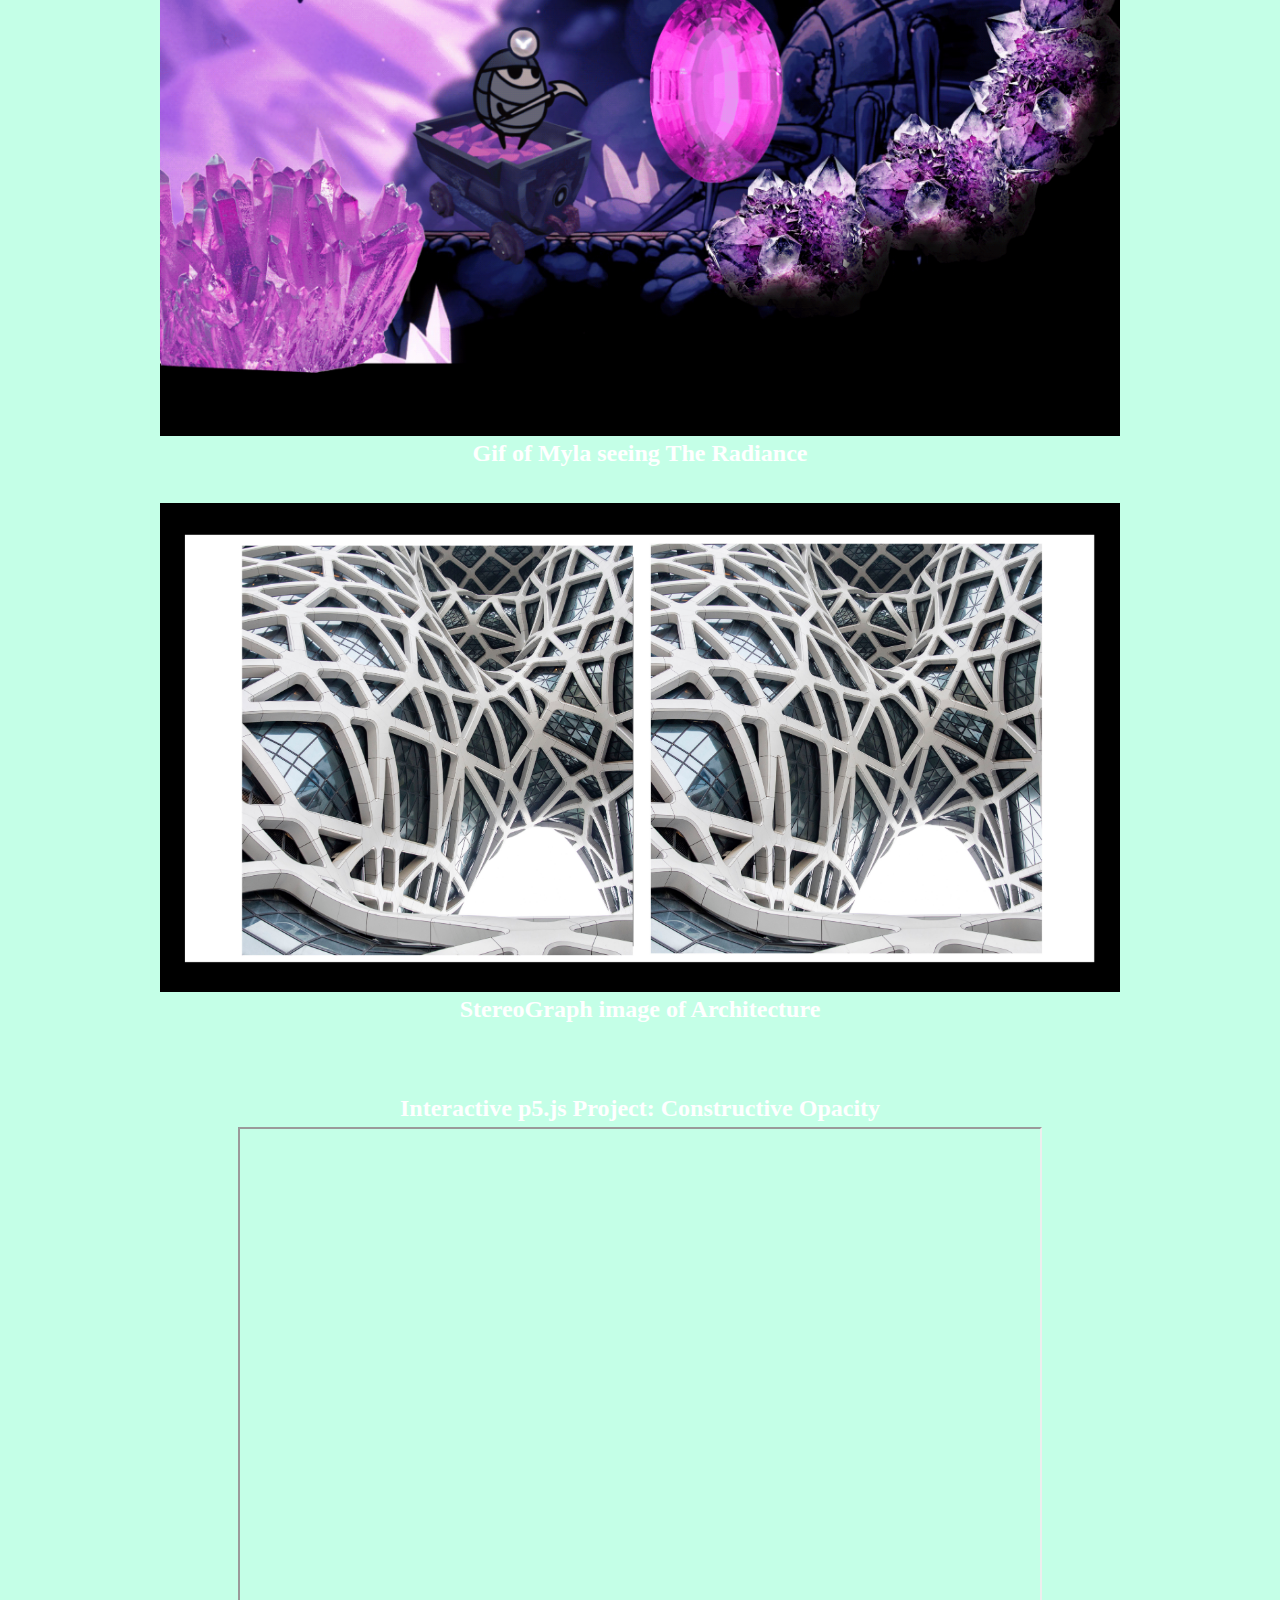
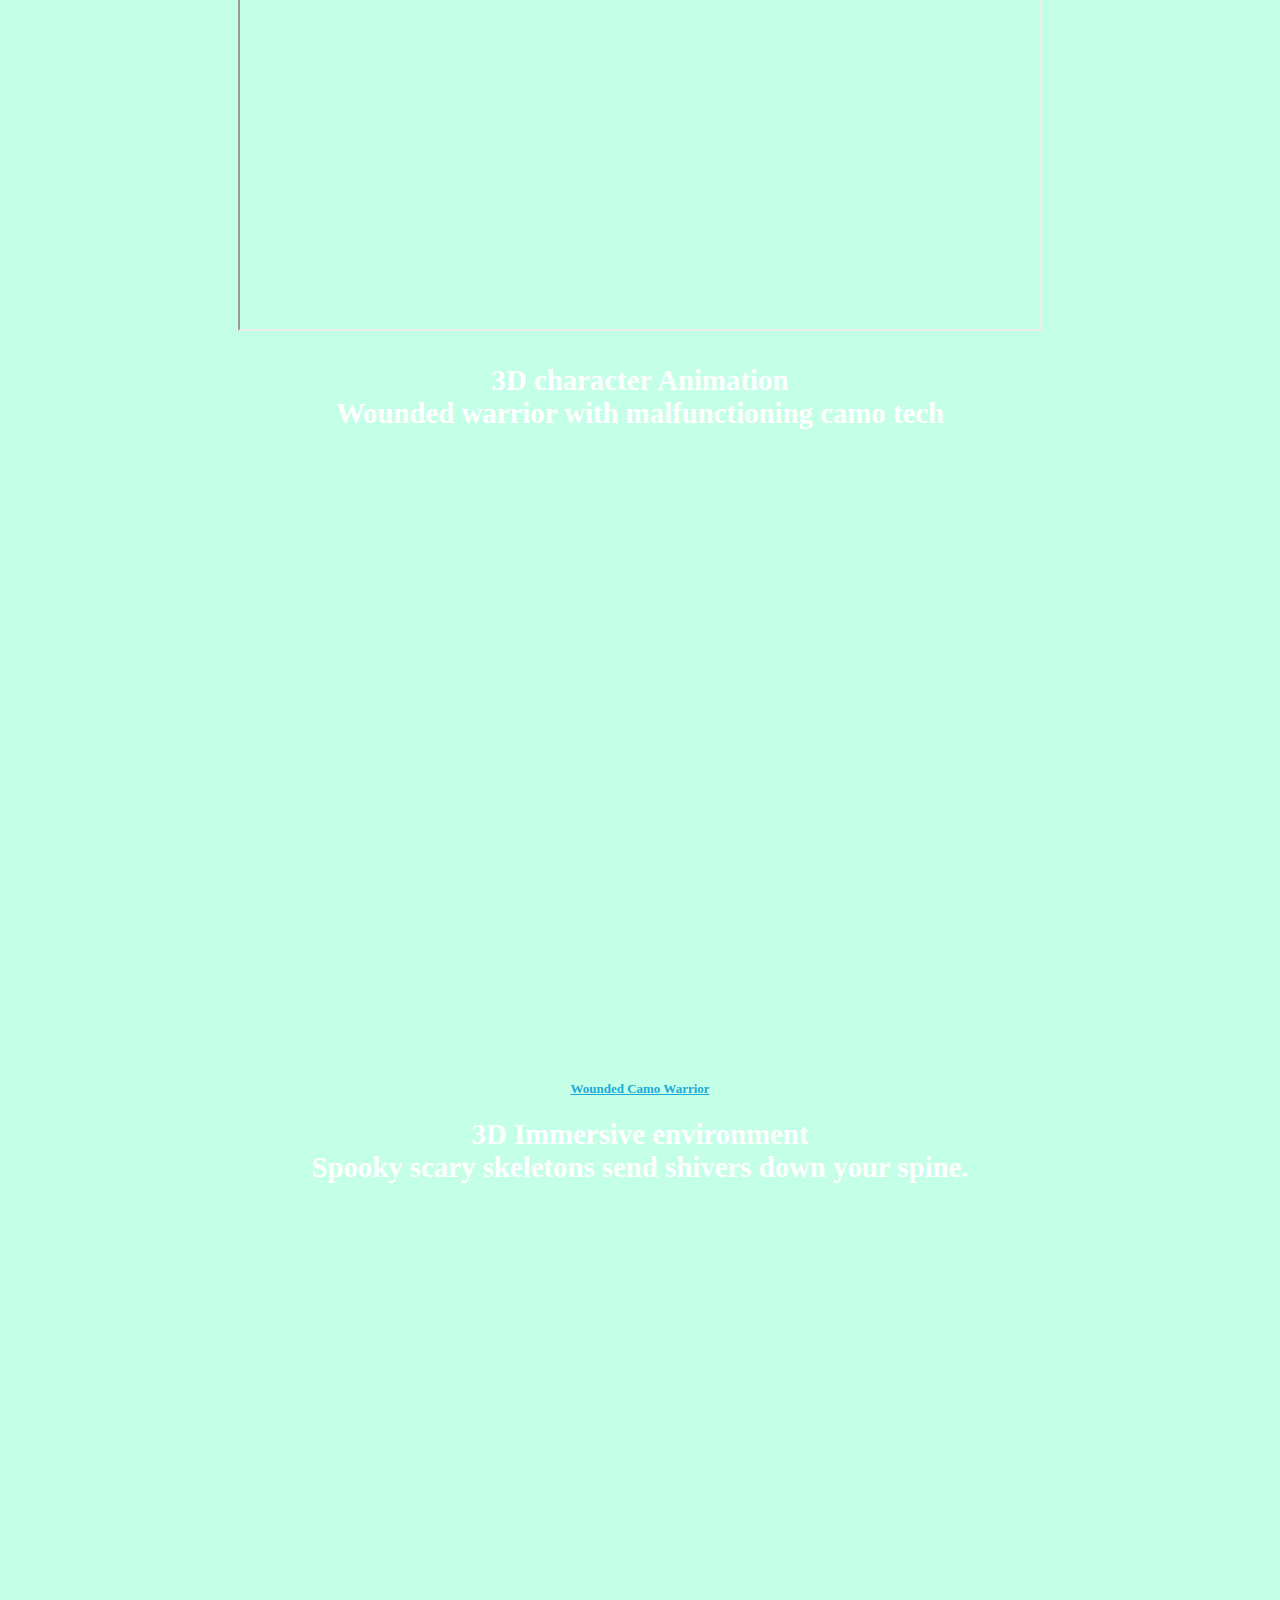
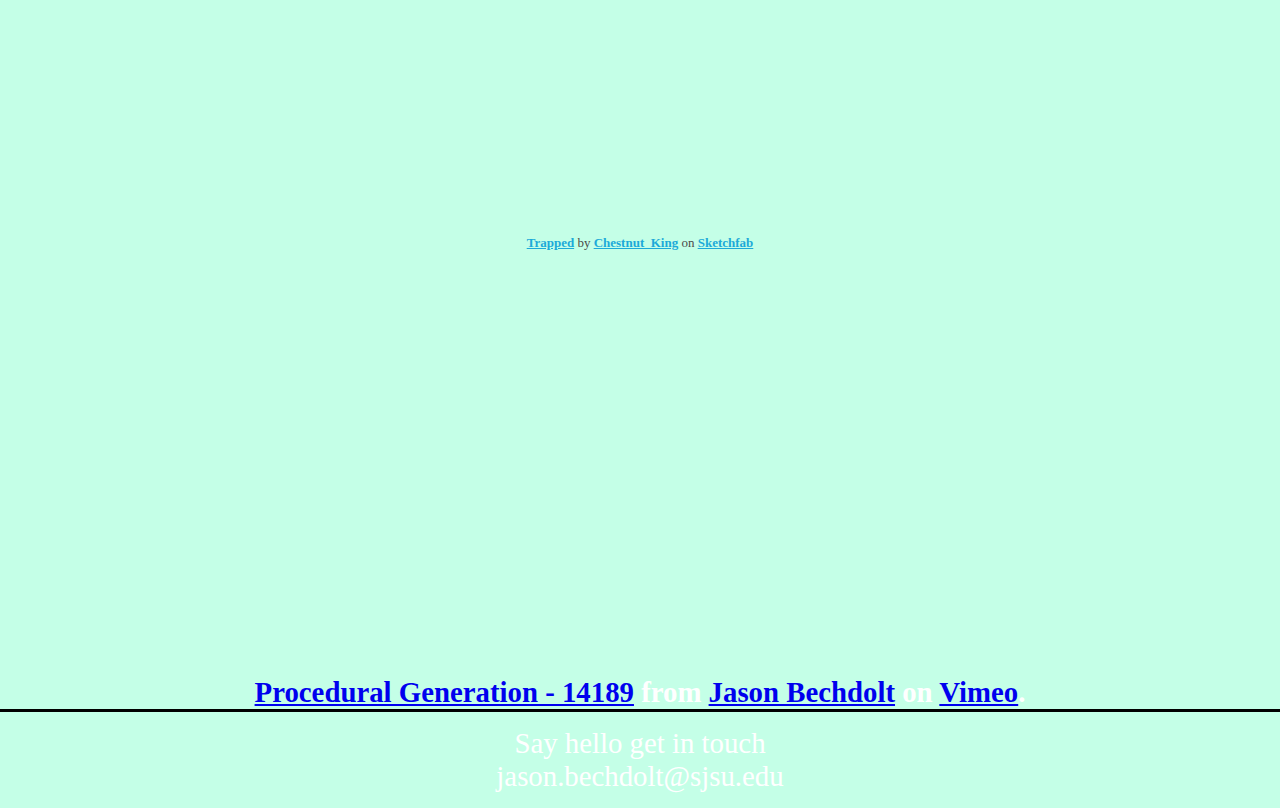
==== commit d6e22aac: "Update Index.html" ====
--- a/Index.html
+++ b/Index.html
@@ -67,7 +67,7 @@
     on <a href="https://sketchfab.com?utm_medium=embed&utm_source=website&utm_campaign=share-popup" target="_blank" style="font-weight: bold; color: #1CAAD9;">Sketchfab</a>
    <br><br>
 
-   <iframe src="https://player.vimeo.com/video/379794682" width="640" height="360" frameborder="0" allow="autoplay; fullscreen" allowfullscreen></iframe>
+   <iframe src="https://player.vimeo.com/video/379794682" width="800" height="400" frameborder="0" allow="autoplay; fullscreen" allowfullscreen></iframe>
    <p><a href="https://vimeo.com/379794682">Procedural Generation - 14189</a> from <a href="https://vimeo.com/user106411039">Jason Bechdolt</a> on <a href="https://vimeo.com">Vimeo</a>.</p>
   </center>
 </p>
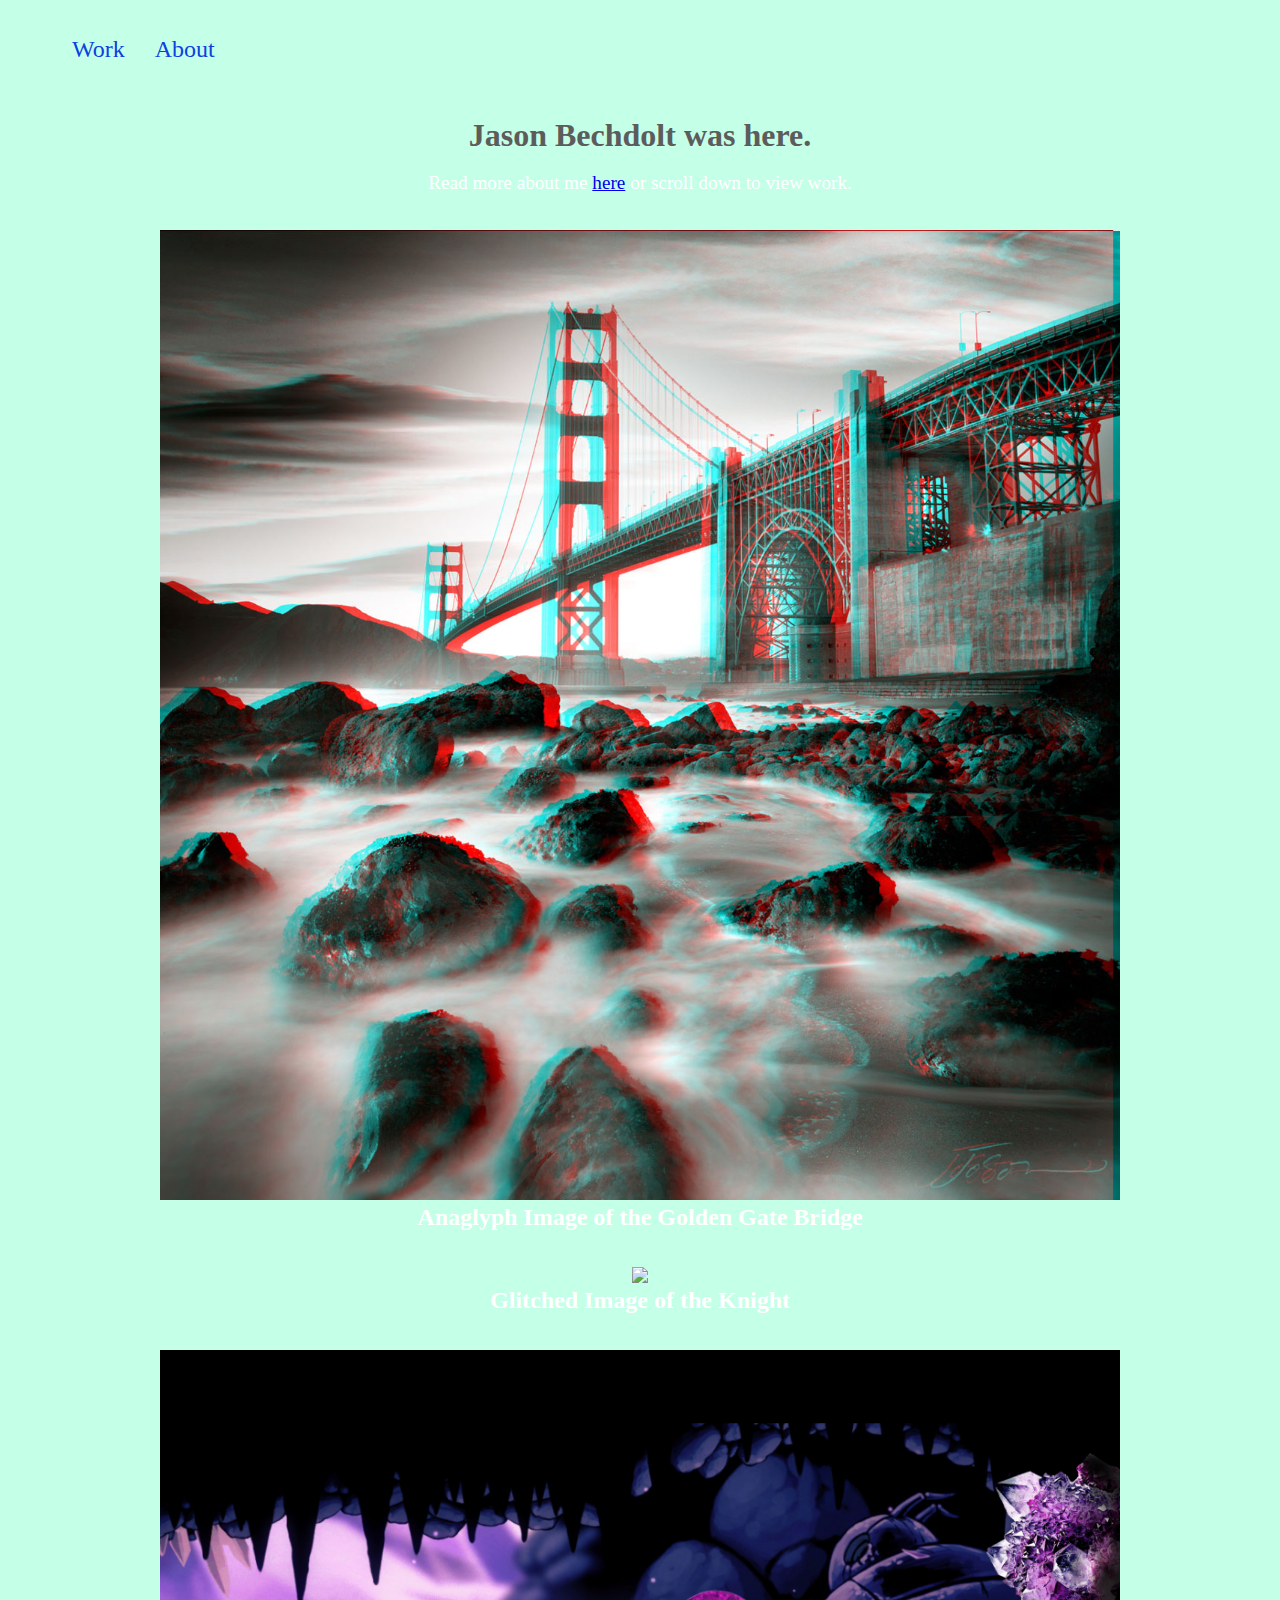
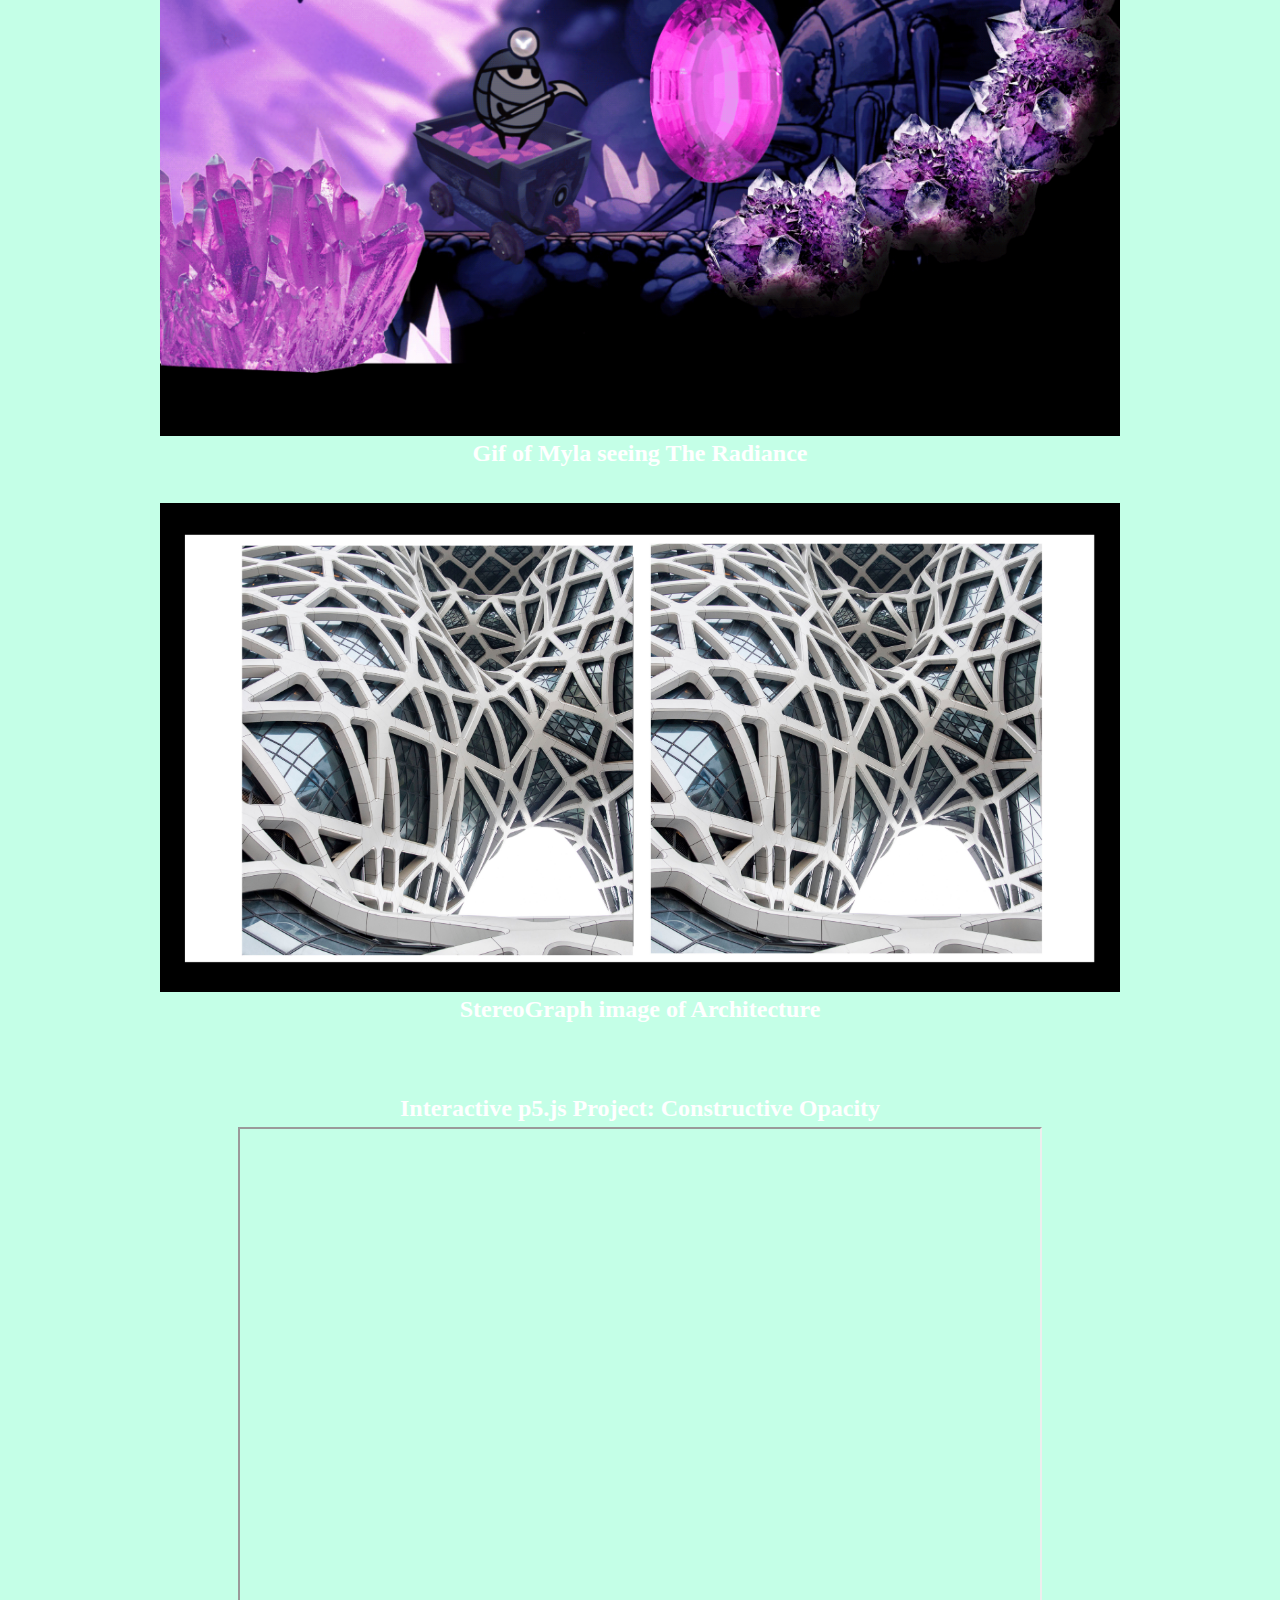
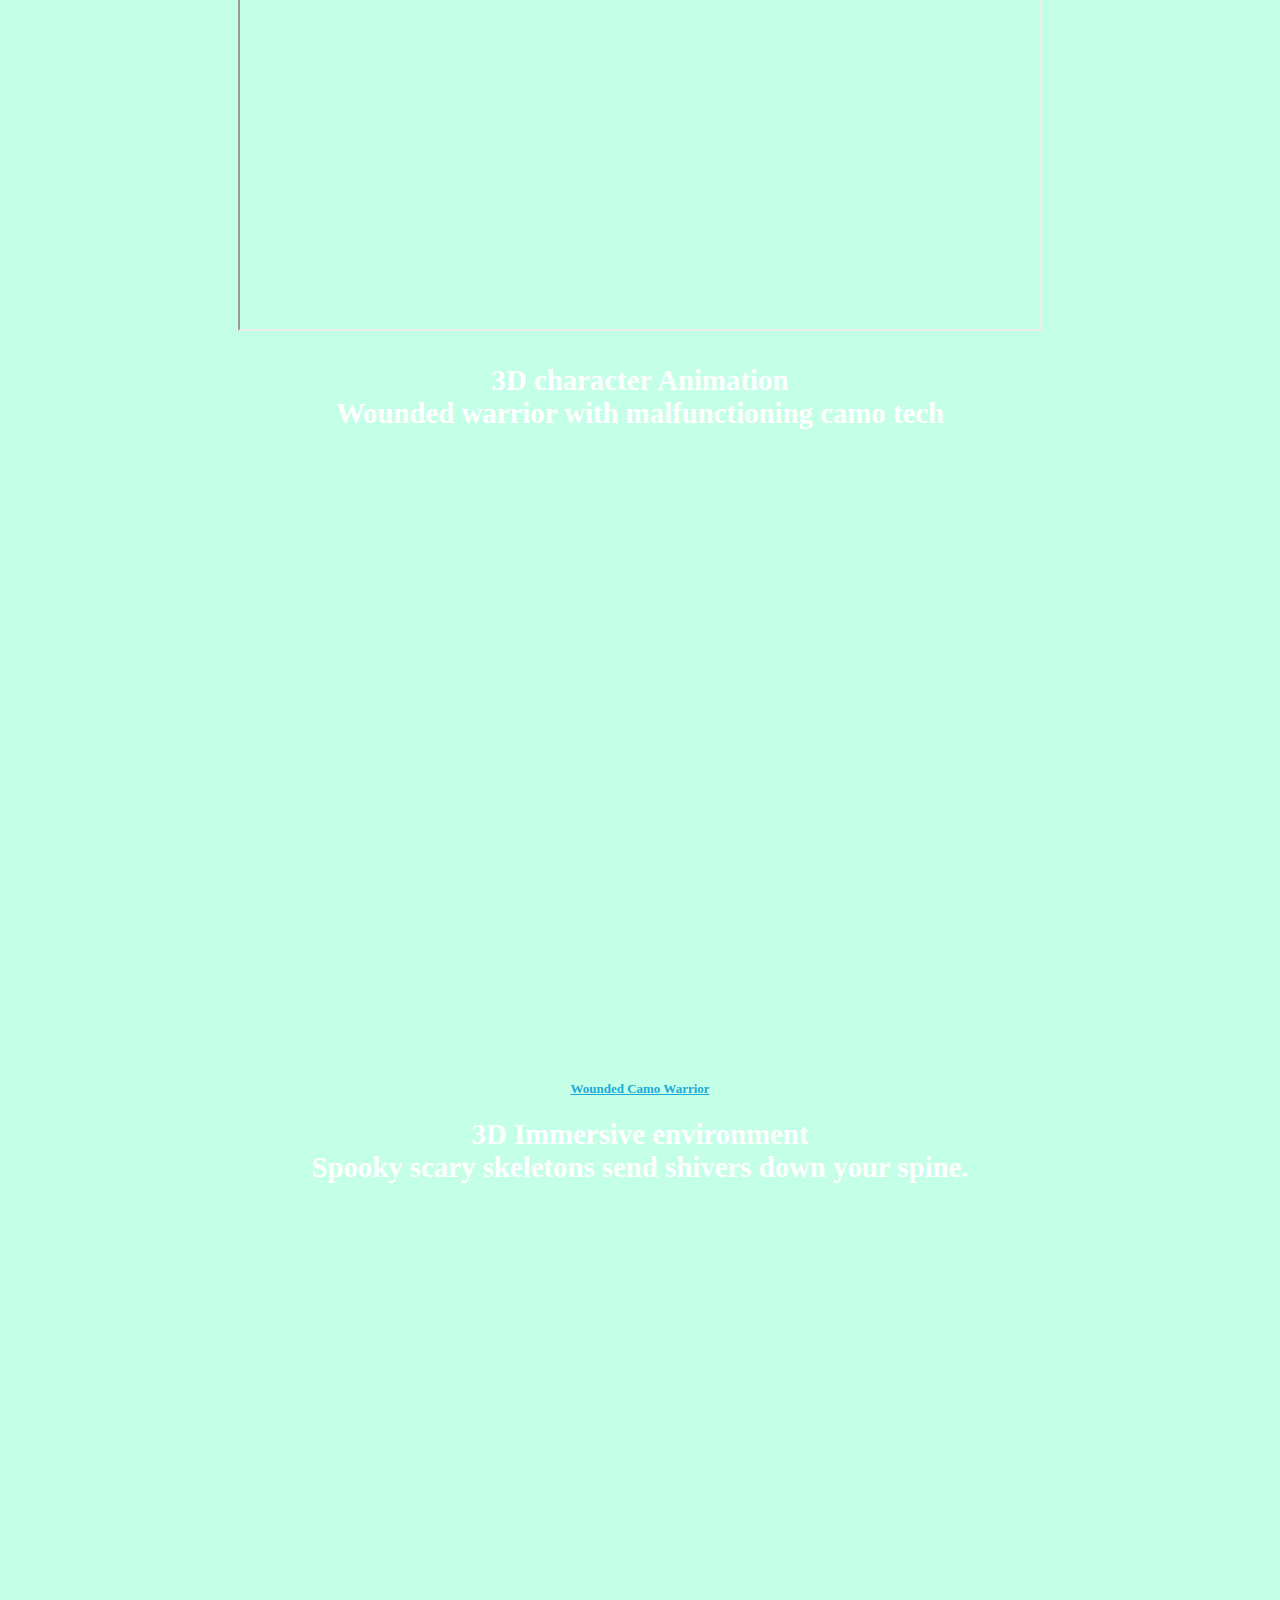
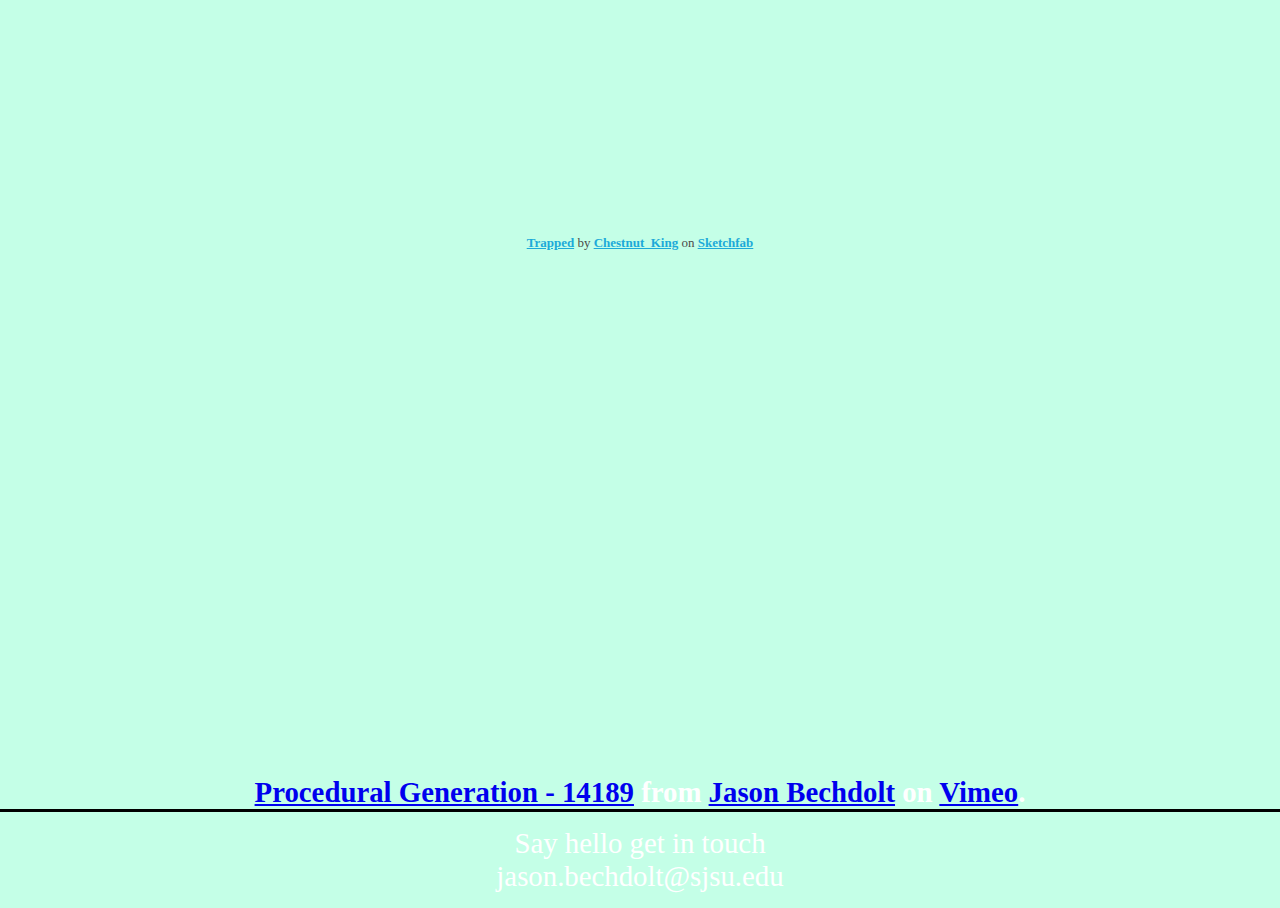
==== commit 50f0b8ea: "Update Index.html" ====
--- a/Index.html
+++ b/Index.html
@@ -67,7 +67,7 @@
     on <a href="https://sketchfab.com?utm_medium=embed&utm_source=website&utm_campaign=share-popup" target="_blank" style="font-weight: bold; color: #1CAAD9;">Sketchfab</a>
    <br><br>
 
-   <iframe src="https://player.vimeo.com/video/379794682" width="800" height="400" frameborder="0" allow="autoplay; fullscreen" allowfullscreen></iframe>
+   <iframe src="https://player.vimeo.com/video/379794682" width="1000" height="500" frameborder="0" allow="autoplay; fullscreen" allowfullscreen></iframe>
    <p><a href="https://vimeo.com/379794682">Procedural Generation - 14189</a> from <a href="https://vimeo.com/user106411039">Jason Bechdolt</a> on <a href="https://vimeo.com">Vimeo</a>.</p>
   </center>
 </p>
